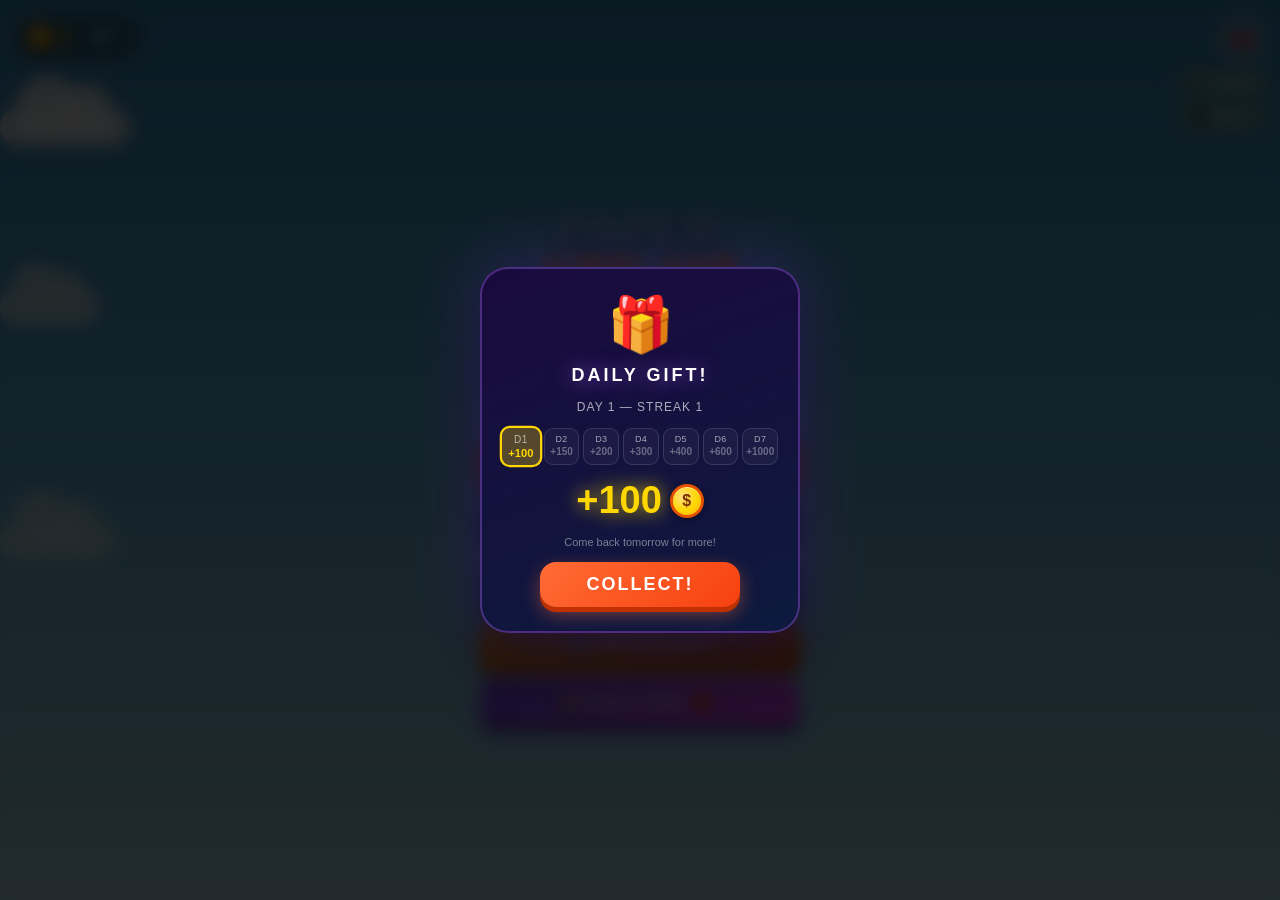
==== index.html @ 3c30af40 "v53: weak-point fix, settings position, 3-bullet start, daily map - Weak-point crack moved to gap ed" ====
<!DOCTYPE html>
<html lang="en">
<head>
<meta charset="UTF-8">
<meta name="viewport" content="width=device-width, initial-scale=1.0, maximum-scale=1.0, user-scalable=no, viewport-fit=cover">
<meta name="apple-mobile-web-app-capable" content="yes">
<meta name="apple-mobile-web-app-status-bar-style" content="black-translucent">
<meta name="apple-mobile-web-app-title" content="Paper Airplane">
<meta name="theme-color" content="#87CEEB">
<title>Paper Airplane</title>
<link rel="manifest" href="manifest.json">
<link rel="apple-touch-icon" href="icons/apple-touch-icon.png">
<link rel="icon" type="image/svg+xml" href="icons/icon.svg">
<link rel="stylesheet" href="css/style.css?v=34">
</head>
<body>

<!-- DAILY SPIN MODAL -->
<div id="spin-modal" class="spin-modal hidden">
  <div class="spin-box">
    <button class="spin-close-x" onclick="closeSpin()">✕</button>
    <div class="spin-title">🎰 DAILY SPIN</div>
    <div class="spin-wheel-wrap">
      <div class="spin-pointer">▼</div>
      <canvas id="spin-wheel" width="260" height="260"></canvas>
    </div>
    <div id="spin-result" class="spin-result"></div>
    <button id="spin-btn-go" class="btn-play" style="font-size:20px;padding:14px 50px;max-width:220px" onclick="doSpin(false)">🎰 SPIN!</button>
    <!-- Extra ad spins: 3 per day -->
    <div id="spin-ad-slots" class="spin-ad-slots">
      <div class="spin-ad-label" data-i18n="extraSpins">Extra spins today</div>
      <div class="spin-ad-row">
        <button class="spin-ad-btn" id="spin-ad-1" onclick="doAdSpin()">▶ Ad spin</button>
        <button class="spin-ad-btn" id="spin-ad-2" onclick="doAdSpin()">▶ Ad spin</button>
        <button class="spin-ad-btn" id="spin-ad-3" onclick="doAdSpin()">▶ Ad spin</button>
      </div>
    </div>
  </div>
</div>

<!-- TUTORIAL MODAL (first time only) -->
<div id="tutorial-modal" class="tutorial-modal hidden">
  <div class="tut-box">
    <button class="tut-close-x" onclick="closeTutorialModal()">✕</button>
    <div class="tut-icon">✈️</div>
    <h2 class="tut-title" data-i18n="howToPlay">HOW TO PLAY</h2>
    <div class="tut-steps">
      <div class="tut-step">
        <span class="tut-step-icon">✋</span>
        <span data-i18n-html="tut1"><b>Hold</b> the screen to fly up — <b>release</b> to fall down. Don't hit the <b>top or bottom</b>!</span>
      </div>
      <div class="tut-step">
        <span class="tut-step-icon">🟩</span>
        <span data-i18n-html="tut2">Fly through the <b>gaps</b> in the pillars — don't crash!</span>
      </div>

      <div class="tut-section-title">✅ COLLECT THESE</div>
      <div class="tut-step tut-good">
        <span class="tut-step-icon"><span class="coin coin-lg"></span></span>
        <span><b>Coins</b> — collect them to buy vehicles &amp; upgrades</span>
      </div>
      <div class="tut-step tut-good">
        <span class="tut-step-icon">🎁</span>
        <span><b>Surprise boxes</b> — random reward: coins, shield or diamonds!</span>
      </div>
      <div class="tut-step tut-good">
        <span class="tut-step-icon">🛡️</span>
        <span><b>Shield</b> — absorbs one crash so you survive!</span>
      </div>
      <div class="tut-step tut-good">
        <span class="tut-step-icon">🚀</span>
        <span><b>Missiles</b> — ammo for your gun, tap 🔫 button to shoot!</span>
      </div>

      <div class="tut-section-title">☠️ AVOID THESE</div>
      <div class="tut-step tut-bad">
        <span class="tut-step-icon">🟫</span>
        <span><b>Pillars</b> — crashing ends your flight! Look for a <b>glowing crack 🔥</b> — shoot it to destroy that pillar</span>
      </div>
      <div class="tut-step tut-bad">
        <span class="tut-step-icon">🔴</span>
        <span><b>Red spike balls</b> — deadly! Shoot them to destroy &amp; earn coins</span>
      </div>
      <div class="tut-step tut-bad">
        <span class="tut-step-icon">🚁</span>
        <span><b>Enemy drones &amp; missiles</b> — shoot them or dodge!</span>
      </div>

      <div class="tut-step">
        <span class="tut-step-icon">🛬</span>
        <span data-i18n-html="tut5">Reach the <b>distance goal</b> — then fly onto the <b>runway</b> to land!</span>
      </div>
      <div class="tut-step">
        <span class="tut-step-icon">⚔️</span>
        <span>Every <b>10th level</b> is a <b>BOSS</b> — stock up on ammo and dodge its shots!</span>
      </div>
    </div>
    <div class="tut-demo-note" data-i18n="tutDemoNote">👇 Try it yourself in the demo below!</div>
    <button id="tut-start-btn" class="btn-play" data-i18n="letsFly">LET'S FLY!</button>
  </div>
</div>

<!-- MENU -->
<div id="screen-menu" class="screen active">
  <div class="menu-sky">
    <div class="sky-cloud c1"></div>
    <div class="sky-cloud c2"></div>
    <div class="sky-cloud c3"></div>
  </div>
  <!-- Coins — top left -->
  <div class="menu-coins-corner">
    <span class="coin coin-lg"></span><span id="menu-coins">0</span>
    &nbsp;<span style="color:#00eaff">💎</span><span id="menu-diamonds" style="color:#00eaff;font-weight:bold">0</span>
  </div>
  <!-- Language Selector -->
  <div class="lang-selector" id="langSelector">
    <button class="lang-btn" id="langBtn">🇬🇧</button>
    <div class="lang-dropdown hidden" id="langDropdown"></div>
  </div>
  <!-- Settings (sound + vibration toggles) -->
  <div class="settings-row" id="settings-row">
    <button class="settings-toggle-btn on" id="sound-toggle-btn" onclick="toggleSound()">
      <span class="stb-icon">🔊</span><span>SOUND</span>
    </button>
    <button class="settings-toggle-btn on" id="vibrate-toggle-btn" onclick="toggleVibrate()">
      <span class="stb-icon">📳</span><span>BUZZ</span>
    </button>
  </div>
  <div class="menu-content">
    <div class="logo">
      <h1>PAPER</h1>
      <h2>AIRPLANE</h2>
    </div>
    <div class="vehicle-display">
      <canvas id="vehicleCanvas" width="120" height="80"></canvas>
      <div id="vehicle-name" class="vehicle-name">Paper Plane</div>
    </div>
    <div class="stats-row">
      <div class="stat"><span id="menu-level">LVL 1</span></div>
    </div>
    <button id="playBtn" class="btn-play" data-i18n="play">PLAY</button>
    <button id="freePlayBtn" class="btn-free-play">✈️ MY FLIGHT <span id="fp-best-badge" class="fp-best-badge"></span></button>
    <button id="levelsBtn" class="btn-levels" data-i18n="levelsBtn">🗺️ LEVELS</button>
    <button id="shopBtn" class="btn-upgrades" data-i18n="upgradesMenu">⚙️ UPGRADES</button>
    <button id="spinBtn" class="btn-spin" onclick="showSpin()">🎰 DAILY SPIN <span id="spin-badge" class="spin-badge hidden">!</span><span id="spin-countdown" class="spin-countdown"></span></button>
  </div>
</div>

<!-- GAME -->
<div id="screen-game" class="screen">
  <canvas id="gameCanvas"></canvas>
  <button id="shoot-btn" class="shoot-btn hidden">🔫</button>
  <button id="tut-skip-btn" class="tut-skip-btn hidden" onclick="skipTutorial()">SKIP ›</button>
  <div class="game-hud">
    <div class="hud-left">
      <span class="hud-label" data-i18n="level">LEVEL</span>
      <span id="hud-level">1</span>
      <span class="hud-label" style="margin-top:3px"><span class="coin" style="width:14px;height:14px;font-size:8px;vertical-align:middle"></span> <span id="hud-coins" style="color:#FFD700;font-weight:bold;">0</span></span>
    </div>
    <div class="hud-center">
      <span class="hud-label" data-i18n="distance">DISTANCE</span>
      <span id="hud-distance">0m</span>
      <span id="hud-goal" class="hud-goal">/ 250m</span>
    </div>
    <div class="hud-right" id="hud-right" style="display:none">
      <span class="hud-label" data-i18n="ammo">AMMO</span>
      <span id="hud-ammo" class="hud-ammo-dots">—</span>
    </div>
  </div>
</div>

<!-- DEATH SCREEN — unified single screen -->
<div id="screen-revive" class="screen">
  <div class="death-content">
    <!-- Paper-plane silhouette + title -->
    <svg class="crash-mark" viewBox="0 0 64 64" aria-hidden="true">
      <path d="M4 32 L60 8 L40 56 L32 38 Z" fill="none" stroke="currentColor" stroke-width="2.5" stroke-linejoin="round"/>
      <path d="M32 38 L60 8" fill="none" stroke="currentColor" stroke-width="2.5" stroke-linejoin="round" opacity="0.5"/>
    </svg>
    <h1 class="go-title" data-i18n="crashed">CRASHED!</h1>
    <div class="go-stats">
      <div class="go-stat">
        <div class="go-stat-label" data-i18n="level">LEVEL</div>
        <div class="go-stat-value" id="go-level">1</div>
      </div>
      <div class="go-stat">
        <div class="go-stat-label" data-i18n="distance">DISTANCE</div>
        <div class="go-stat-value" id="go-distance" style="font-size:16px">0m</div>
      </div>
      <div class="go-stat">
        <div class="go-stat-label" data-i18n="coins">COINS</div>
        <div class="go-stat-value" id="go-coins">+0</div>
      </div>
    </div>

    <!-- CONTINUE section: shown while revives are available -->
    <div id="death-continue" class="hidden">
      <div class="revive-ring-wrap">
        <svg width="72" height="72" viewBox="0 0 110 110">
          <circle id="revive-ring-bg" cx="55" cy="55" r="48" fill="none" stroke-width="6"/>
          <circle id="revive-ring-fill" cx="55" cy="55" r="48" fill="none" stroke-width="6"
            stroke-linecap="round" stroke-dasharray="301.6" stroke-dashoffset="0"/>
        </svg>
        <div id="revive-countdown-num">5</div>
      </div>
      <!-- Coin revive: up to 3x, cost rises 100→200→300 -->
      <button id="revive-coin-btn" class="btn-revive-coin"><span data-i18n="continueGame">CONTINUE</span> · <span id="revive-coin-cost">100</span></button>
      <!-- Ad revive: up to 2x, hidden after any coin revive -->
      <div id="revive-ad-section">
        <button id="revive-ad-btn" class="btn-revive-ad"><span data-i18n="watchAd">WATCH AD</span> <span id="revive-ad-count" class="chip">2</span></button>
      </div>
      <button id="retryBtn" class="btn-revive-newgame" data-i18n="newGame">NEW GAME</button>
      <button id="goMenuBtn" class="btn-revive-menu" data-i18n="menu">MENU</button>
    </div>

    <!-- Buy ammo row — shown only when cannon unlocked, not free play -->
    <div id="death-ammo-shop" class="death-ammo-shop hidden">
      <button class="death-ammo-btn" id="death-buy-ammo">🔫 +1 · 50 <span class="coin coin-sm"></span></button>
      <span id="death-ammo-count" class="death-ammo-count">0</span>
    </div>

    <!-- ENDED section: shown when revives are exhausted -->
    <div id="death-ended" class="hidden">
      <button id="retryBtn2" class="btn-revive-newgame" data-i18n="newGame">NEW GAME</button>
      <button id="goShopBtn" class="btn-revive-menu" data-i18n="upgradesBtn">UPGRADES</button>
      <button id="goMenuBtn2" class="btn-revive-menu" data-i18n="menu">MENU</button>
    </div>
  </div>
</div>

<!-- INTERSTITIAL AD OVERLAY -->
<div id="ad-interstitial">
  <div class="ad-placeholder">
    <div class="ad-placeholder-icon">📺</div>
    <div class="ad-placeholder-text">AD PLACEHOLDER<br><small style="opacity:.5">Replace with AdMob SDK when publishing</small></div>
    <button class="ad-placeholder-skip" id="ad-skip-btn">Please wait...</button>
  </div>
</div>

<!-- LEVEL COMPLETE -->
<div id="screen-levelcomplete" class="screen">
  <div class="levelcomplete-content">
    <div class="lc-icon">🎉</div>
    <h1 class="lc-title" data-i18n="levelComplete">LEVEL COMPLETE!</h1>
    <div class="lc-bravo" id="lc-bravo" data-i18n="wellDone">⭐ WELL DONE! ⭐</div>
    <div class="lc-stats">
      <div class="lc-stat">
        <div class="lc-stat-label" data-i18n="level">LEVEL</div>
        <div class="lc-stat-value" id="lc-level">1</div>
      </div>
      <div class="lc-stat">
        <div class="lc-stat-label" data-i18n="distance">DISTANCE</div>
        <div class="lc-stat-value" id="lc-distance">0m</div>
      </div>
      <div class="lc-stat">
        <div class="lc-stat-label" data-i18n="coins">COINS</div>
        <div class="lc-stat-value" id="lc-coins">+0</div>
      </div>
    </div>
    <div id="lc-diamond-row" class="hidden" style="color:#00eaff;font-size:20px;margin:6px 0;font-weight:bold">💎 +1 DIAMOND!</div>
    <div id="lc-biome" class="lc-biome hidden"></div>
    <!-- Ammo shop row (only visible when cannon is unlocked) -->
    <div id="lc-ammo-shop" class="lc-ammo-shop hidden">
      <span class="lc-ammo-label">💦 Ammo</span>
      <button class="lc-ammo-btn" onclick="lcBuyAmmo()">🔫 +1 · 50 <span class="coin coin-sm"></span></button>
      <span id="lc-ammo-count" class="lc-ammo-count">0</span>
    </div>
    <button id="nextLevelBtn" class="btn-play">NEXT LEVEL ›</button>
    <button id="lcShopBtn" class="btn-shop" data-i18n="upgradesBtn">🔧 UPGRADES</button>
    <button id="lcMenuBtn" class="btn-menu" data-i18n="menu">MENU</button>
  </div>
</div>

<!-- LEVEL SELECT -->
<div id="screen-levels" class="screen">
  <div class="shop-header">
    <button id="levelsBackBtn" class="btn-back">←</button>
    <h1 data-i18n="levelsTitle">LEVELS</h1>
    <div class="shop-coins">LVL <span id="levels-current">1</span> / 70</div>
  </div>
  <div class="levels-scroll">
    <div id="worlds-container"></div>
  </div>
</div>

<!-- SHOP -->
<div id="screen-shop" class="screen">
  <div class="shop-header">
    <button id="shopBackBtn" class="btn-back">←</button>
    <h1 data-i18n="upgradesTitle">UPGRADES</h1>
    <div class="shop-coins"><span class="coin"></span> <span id="shop-coins">0</span> &nbsp; 💎 <span id="shop-diamonds">0</span></div>
  </div>
  <div class="shop-section">
    <h3 data-i18n="vehicles">VEHICLES</h3>
    <div class="vehicles-grid" id="vehicles-grid"></div>
  </div>
  <div class="shop-section">
    <h3 data-i18n="upgradesSec">UPGRADES</h3>
    <div class="upgrades-list" id="upgrades-list"></div>
  </div>
  <div class="shop-section">
    <h3>✨ TRAIL SKINS</h3>
    <div class="skins-grid" id="skins-grid"></div>
  </div>
</div>

<script src="js/game.js?v=53"></script>
<script>
  if ("serviceWorker" in navigator) {
    navigator.serviceWorker.register("./sw.js").catch(() => {});
  }
</script>
</body>
</html>
---- css/style.css ----
* { margin: 0; padding: 0; box-sizing: border-box; -webkit-tap-highlight-color: transparent; }

:root {
  --sky: #87CEEB; --sky-dark: #4a9aba; --ground: #5d9e3b;
  --coin: #FFD700; --accent: #FF6B35; --white: #ffffff; --dark: #1a1a2e;
}

html {
  position: fixed; width: 100%; height: 100%; overflow: hidden;
}

body {
  background: var(--sky);
  font-family: 'Arial Rounded MT Bold', 'Arial', sans-serif;
  position: fixed; width: 100%; height: 100%;
  overflow: hidden; user-select: none;
}

.screen {
  display: none; position: fixed; inset: 0;
  flex-direction: column; align-items: center; justify-content: center;
}
.screen.active { display: flex; }
.hidden { display: none !important; }

/* ── TUTORIAL MODAL ── */
.tutorial-modal {
  position: fixed; inset: 0; z-index: 100;
  background: rgba(0,0,0,0.80); backdrop-filter: blur(6px);
  display: flex; align-items: flex-start; justify-content: center;
  padding: 16px; overflow-y: auto; -webkit-overflow-scrolling: touch;
}
.tut-box {
  background: linear-gradient(160deg, #1a1a3e, #16213e);
  border: 1px solid rgba(255,255,255,0.15); border-radius: 24px;
  padding: 24px 20px 24px; max-width: 380px; width: 100%;
  display: flex; flex-direction: column; align-items: center; gap: 14px;
  box-shadow: 0 8px 40px rgba(0,0,0,0.6);
  position: relative; margin: auto;
}
.tut-close-x {
  position: fixed; top: 20px; right: 16px;
  background: rgba(0,0,0,0.55); border: 1.5px solid rgba(255,255,255,0.25); border-radius: 50%;
  width: 36px; height: 36px; font-size: 16px; color: #fff;
  display: flex; align-items: center; justify-content: center;
  cursor: pointer; z-index: 110; box-shadow: 0 2px 10px rgba(0,0,0,0.4);
}
.tut-close-x:active { background: rgba(255,255,255,0.20); }
.tut-icon { font-size: 52px; }
.tut-title { color: white; font-size: 22px; letter-spacing: 3px; }
.tut-steps { display: flex; flex-direction: column; gap: 10px; width: 100%; }
.tut-step {
  display: flex; align-items: center; gap: 12px;
  background: rgba(255,255,255,0.06); border-radius: 12px; padding: 10px 14px;
  color: rgba(255,255,255,0.85); font-size: 13px; line-height: 1.4;
}
.tut-step-icon { font-size: 22px; flex-shrink: 0; }
.tut-good { border-left: 3px solid #4CAF50; background: rgba(76,175,80,0.10); }
.tut-bad  { border-left: 3px solid #f44336; background: rgba(244,67,54,0.10); }
.tut-section-title {
  font-size: 11px; font-weight: bold; letter-spacing: 2px;
  color: rgba(255,255,255,0.45); text-align: left; padding: 4px 2px 0;
  margin-top: 2px;
}
.tut-demo-note {
  color: rgba(255,255,255,0.55); font-size: 12px; text-align: center;
  margin-top: -4px;
}

/* ── TUTORIAL SKIP BUTTON (overlaid on game canvas) ── */
.tut-skip-btn {
  position: absolute; top: 14px; right: 14px; z-index: 30;
  background: rgba(0,0,0,0.5); color: rgba(255,255,255,0.7);
  border: 1px solid rgba(255,255,255,0.22); border-radius: 20px;
  font-size: 13px; font-weight: bold; padding: 6px 14px;
  cursor: pointer; letter-spacing: 1px;
  transition: opacity .2s;
}
.tut-skip-btn:active { opacity: 0.6; }

/* ── MENU ── */
.menu-sky {
  position: absolute; inset: 0;
  background: linear-gradient(180deg, #3a8fc2 0%, #5bb8e8 40%, #87CEEB 70%, #b8e4f9 100%);
  z-index: 0; overflow: hidden;
}
.sky-cloud {
  position: absolute; background: rgba(255,255,255,0.82);
  border-radius: 50px; height: 38px;
}
.sky-cloud::before, .sky-cloud::after {
  content: ''; position: absolute; background: rgba(255,255,255,0.82); border-radius: 50%;
}
.c1 { width: 130px; top: 12%; animation: cloudMove 22s linear infinite; }
.c1::before { width: 64px; height: 64px; top: -32px; left: 16px; }
.c1::after  { width: 54px; height: 54px; top: -24px; left: 58px; }
.c2 { width: 100px; top: 32%; animation: cloudMove 30s linear 10s infinite; opacity: 0.7; }
.c2::before { width: 48px; height: 48px; top: -26px; left: 12px; }
.c2::after  { width: 40px; height: 40px; top: -18px; left: 46px; }
.c3 { width: 115px; top: 58%; animation: cloudMove 26s linear 5s infinite; opacity: 0.6; }
.c3::before { width: 56px; height: 56px; top: -30px; left: 14px; }
.c3::after  { width: 46px; height: 46px; top: -20px; left: 52px; }
@keyframes cloudMove { from { left: -160px; } to { left: 110%; } }
.menu-content {
  position: relative; z-index: 1;
  display: flex; flex-direction: column; align-items: center;
  gap: 9px; width: 100%; padding: 52px 20px 16px;
}
.logo { text-align: center; }
.logo-plane { font-size: 48px; margin-bottom: 4px; filter: drop-shadow(0 4px 8px rgba(0,0,0,0.3)); animation: float 3s ease-in-out infinite; }
@keyframes float { 0%,100%{transform:translateY(0)} 50%{transform:translateY(-8px)} }
.logo h1 { font-size: 44px; color: #fff; letter-spacing: 3px; text-shadow: 0 3px 0 #1976D2, 0 5px 0 #0D47A1, 0 7px 12px rgba(0,0,0,0.4); -webkit-text-stroke: 2px #1565C0; margin: 0; line-height: 1; }
.logo h2 { font-size: 36px; color: #FFD600; letter-spacing: 2px; margin-top: -2px; text-shadow: 0 3px 0 #E65100, 0 5px 0 #BF360C, 0 7px 12px rgba(0,0,0,0.4); -webkit-text-stroke: 1.5px #E65100; line-height: 1; }

.vehicle-display { display: flex; flex-direction: column; align-items: center; gap: 3px; }
#vehicleCanvas { filter: drop-shadow(0 4px 12px rgba(0,0,0,0.25)); width: 100px; height: 66px; }
.vehicle-name { color: white; font-size: 12px; font-weight: bold; letter-spacing: 2px; text-shadow: 0 2px 4px rgba(0,0,0,0.3); }

/* Coins badge — top left corner of menu */
.menu-coins-corner {
  position: absolute; top: 16px; left: 16px; z-index: 10;
  display: flex; align-items: center; gap: 7px;
  background: rgba(0,0,0,0.32); backdrop-filter: blur(10px);
  border: 1.5px solid rgba(255,215,0,0.45);
  border-radius: 50px; padding: 7px 14px 7px 10px;
  box-shadow: 0 2px 10px rgba(0,0,0,0.3);
}
.menu-coins-corner #menu-coins {
  color: #FFD700; font-size: 20px; font-weight: bold;
  text-shadow: 0 2px 6px rgba(200,120,0,0.6);
}

.stats-row { display: flex; gap: 12px; flex-wrap: wrap; justify-content: center; }
.stat { display: flex; align-items: center; gap: 6px; background: rgba(255,255,255,0.25); border-radius: 24px; padding: 8px 16px; backdrop-filter: blur(10px); }
.stat span { color: white; font-size: 18px; font-weight: bold; text-shadow: 0 2px 4px rgba(0,0,0,0.3); }
/* ── COIN ICON — shared across all screens ── */
.coin, .coin-dot {
  display: inline-flex; align-items: center; justify-content: center;
  width: 20px; height: 20px; border-radius: 50%;
  background: radial-gradient(circle at 35% 35%, #FFE082, #FFD700 55%, #F9A825);
  border: 2px solid #E65100;
  box-shadow: 0 2px 6px rgba(0,0,0,0.35), inset 0 1px 0 rgba(255,255,255,0.45);
  flex-shrink: 0; vertical-align: middle;
  font-size: 10px; font-weight: 900; font-style: normal;
  color: #7B3000; line-height: 1; text-shadow: none;
  font-family: Arial, sans-serif;
}
.coin::after, .coin-dot::after { content: '$'; }
/* size variants */
.coin-sm { width: 15px; height: 15px; font-size: 8px; border-width: 1.5px; }
.coin-lg { width: 26px; height: 26px; font-size: 13px; border-width: 2.5px; }

/* ── LANGUAGE SELECTOR ── */
.lang-selector {
  position: absolute; top: 18px; right: 16px; z-index: 10;
}
.lang-btn {
  width: 44px; height: 44px; border-radius: 50%;
  border: 2px solid rgba(255,255,255,0.6);
  background: rgba(255,255,255,0.25); backdrop-filter: blur(10px);
  font-size: 24px; cursor: pointer; display: flex; align-items: center; justify-content: center;
  box-shadow: 0 2px 8px rgba(0,0,0,0.2); transition: transform .1s;
  line-height: 1;
}
.lang-btn:active { transform: scale(0.92); }
.lang-dropdown {
  position: absolute; top: 52px; right: 0;
  background: rgba(15,20,40,0.95); backdrop-filter: blur(16px);
  border: 1px solid rgba(255,255,255,0.15); border-radius: 16px;
  padding: 8px; min-width: 160px;
  box-shadow: 0 8px 32px rgba(0,0,0,0.5);
  display: flex; flex-direction: column; gap: 2px;
}
.lang-opt {
  background: transparent; border: none; color: white;
  font-size: 15px; padding: 9px 14px; border-radius: 10px;
  cursor: pointer; text-align: left; transition: background .15s;
  white-space: nowrap;
}
.lang-opt:hover, .lang-opt.lang-active { background: rgba(255,255,255,0.12); }
.lang-opt.lang-active { color: #FFD700; }

/* ── SETTINGS TOGGLES ── */
.settings-row {
  position: absolute; top: 70px; right: 12px;
  display: flex; flex-direction: column; gap: 6px; z-index: 10;
}
.settings-toggle-btn {
  display: flex; align-items: center; gap: 4px;
  background: rgba(0,0,0,0.32); backdrop-filter: blur(8px);
  border: 1.5px solid rgba(255,255,255,0.28); border-radius: 20px;
  padding: 5px 10px; cursor: pointer; transition: all 0.18s;
  color: rgba(255,255,255,0.92); font-size: 11px; font-weight: 700;
  letter-spacing: 0.5px; box-shadow: 0 2px 8px rgba(0,0,0,0.22);
  -webkit-tap-highlight-color: transparent;
}
.settings-toggle-btn .stb-icon { font-size: 15px; line-height: 1; }
.settings-toggle-btn.on {
  background: rgba(255,215,50,0.16);
  border-color: rgba(255,215,50,0.50);
}
.settings-toggle-btn.off {
  background: rgba(0,0,0,0.40);
  border-color: rgba(255,255,255,0.10);
  color: rgba(255,255,255,0.28);
  filter: grayscale(0.7);
}
.settings-toggle-btn:active { transform: scale(0.93); }

.btn-play {
  background: linear-gradient(135deg, #FF6B35, #f7410f);
  color: white; border: none; border-radius: 16px;
  font-size: 20px; font-weight: bold; letter-spacing: 2px;
  padding: 15px 32px; cursor: pointer; width: 100%; max-width: 320px;
  box-shadow: 0 5px 0 #c03000, 0 7px 18px rgba(255,107,53,0.45);
  transition: transform .1s;
}
.btn-play:active { transform: scale(0.96) translateY(2px); box-shadow: 0 2px 0 #c03000; }

/* ── MY FLIGHT (Free Play) button — softer, distinct from PLAY ── */
.btn-free-play {
  background: linear-gradient(135deg, #1565C0, #283593);
  color: white; border: 2px solid rgba(255,255,255,0.25); border-radius: 16px;
  font-size: 18px; font-weight: bold; letter-spacing: 2px;
  padding: 13px 32px; cursor: pointer; width: 100%; max-width: 320px;
  box-shadow: 0 4px 0 #0d2b7a, 0 6px 16px rgba(21,101,192,0.4);
  transition: transform .1s;
}
.btn-free-play:active { transform: scale(0.96) translateY(2px); box-shadow: 0 2px 0 #0d2b7a; }
.fp-best-badge { font-size: 11px; opacity: 0.82; margin-left: 4px; }

.btn-shop {
  background: rgba(255,255,255,0.22); color: white;
  border: 1.5px solid rgba(255,255,255,0.4); border-radius: 16px;
  font-size: 15px; font-weight: bold; padding: 10px 28px;
  cursor: pointer; backdrop-filter: blur(10px); transition: transform .1s;
}
.btn-shop:active { transform: scale(0.96); }

.btn-levels {
  background: linear-gradient(135deg, #1976D2, #0D47A1);
  color: white; border: 2px solid rgba(255,255,255,0.35); border-radius: 16px;
  font-size: 17px; font-weight: bold; letter-spacing: 2px;
  padding: 13px 32px; cursor: pointer; width: 100%; max-width: 320px;
  box-shadow: 0 5px 0 #0D47A1, 0 8px 18px rgba(13,71,161,0.45);
  text-shadow: 0 2px 4px rgba(0,0,0,0.3);
  transition: transform .1s;
}
.btn-levels:active { transform: scale(0.96) translateY(3px); box-shadow: 0 2px 0 #0D47A1; }

.btn-upgrades {
  background: linear-gradient(135deg, #FF8F00, #E65100);
  color: white; border: 2px solid rgba(255,255,255,0.35); border-radius: 16px;
  font-size: 17px; font-weight: bold; letter-spacing: 2px;
  padding: 13px 32px; cursor: pointer; width: 100%; max-width: 320px;
  box-shadow: 0 5px 0 #BF360C, 0 8px 18px rgba(230,81,0,0.45);
  text-shadow: 0 2px 4px rgba(0,0,0,0.3);
  transition: transform .1s;
}
.btn-upgrades:active { transform: scale(0.96) translateY(3px); box-shadow: 0 2px 0 #BF360C; }

.btn-menu {
  background: transparent; color: rgba(255,255,255,0.7);
  border: 1px solid rgba(255,255,255,0.28); border-radius: 16px;
  font-size: 13px; padding: 9px 24px; cursor: pointer;
}

/* ── GAME ── */
#screen-game { background: #000; padding: 0; touch-action: none; }
#gameCanvas { display: block; width: 100%; height: 100%; touch-action: none; }

.game-hud {
  position: absolute; top: 0; left: 0; right: 0;
  display: flex; justify-content: space-between; align-items: flex-start;
  padding: 10px 12px; gap: 6px; pointer-events: none;
}
.hud-left, .hud-right, .hud-center {
  display: flex; flex-direction: column; align-items: center;
  background: rgba(0,0,0,0.28); border-radius: 14px;
  padding: 5px 12px; backdrop-filter: blur(6px);
}
.hud-center { flex: 1; max-width: 160px; }
.hud-label { color: rgba(255,255,255,0.65); font-size: 9px; letter-spacing: 2px; }
#hud-level { color: #FFD700; font-size: 22px; font-weight: bold; line-height: 1.1; }
#hud-distance { color: #80deea; font-size: 18px; font-weight: bold; line-height: 1.1; }
.hud-goal { color: rgba(255,255,255,0.5); font-size: 11px; margin-top: 1px; }
.hud-ammo-dots { color: #ffcc02; font-size: 11px; letter-spacing: 2px; line-height: 1.4; word-break: break-all; text-align: center; max-width: 80px; }

/* ── SHOOT BUTTON ── */
@keyframes shoot-ready-pulse {
  0%,100% { box-shadow: 0 4px 20px rgba(255,80,30,0.6), inset 0 1px 0 rgba(255,150,80,0.4); }
  50%      { box-shadow: 0 4px 32px rgba(255,80,30,0.95), inset 0 1px 0 rgba(255,150,80,0.4); }
}
.shoot-btn {
  position: absolute; bottom: 32px; right: 18px;
  width: 76px; height: 76px; border-radius: 50%;
  border: 3px solid rgba(255,90,20,0.95);
  background: radial-gradient(circle at 40% 38%, rgba(220,60,0,0.9), rgba(120,10,0,0.85));
  color: white; font-size: 13px; font-weight: bold; line-height: 1.2;
  cursor: pointer; z-index: 20;
  display: flex; flex-direction: column; align-items: center; justify-content: center; gap: 1px;
  box-shadow: 0 4px 20px rgba(255,80,30,0.6), inset 0 1px 0 rgba(255,150,80,0.4);
  touch-action: none; user-select: none;
  transition: opacity 0.15s, transform 0.15s;
}
.shoot-btn:active { transform: scale(0.88) !important; opacity: 0.75 !important; }


/* ── REVIVE SCREEN ── */
#screen-revive {
  background: linear-gradient(180deg,#2a0000 0%,#1a0606 100%);
  position: fixed; inset: 0; display: none; flex-direction: column;
  align-items: center; justify-content: center; z-index: 50;
}
#screen-revive.active { display: flex; }
/* Unified death screen */
.death-content {
  display: flex; flex-direction: column; align-items: center; gap: 12px;
  padding: 28px 22px; width: 100%; max-width: 340px;
  overflow-y: auto; -webkit-overflow-scrolling: touch;
}
/* countdown ring */
.revive-ring-wrap { position: relative; width: 72px; height: 72px; margin: 4px 0; }
.revive-ring-wrap svg { transform: rotate(-90deg); }
#revive-ring-bg { stroke: rgba(255,255,255,0.1); }
#revive-ring-fill { stroke: #FF6B35; transition: stroke-dashoffset 1s linear; }
#revive-countdown-num {
  position: absolute; inset: 0; display: flex; align-items: center; justify-content: center;
  color: #FF6B35; font-size: 26px; font-weight: 800;
}
#death-continue { display: flex; flex-direction: column; align-items: center; gap: 9px; width: 100%; }
#death-ended    { display: flex; flex-direction: column; align-items: center; gap: 9px; width: 100%; }
/* primary: coin continue */
.btn-revive-coin {
  background: linear-gradient(160deg, #2e7d32 0%, #1b5e20 100%);
  color: white; border: none; border-radius: 14px;
  font-size: 16px; font-weight: 700; padding: 13px 24px;
  cursor: pointer; width: 100%;
  box-shadow: 0 3px 0 #143d16, 0 5px 16px rgba(46,125,50,0.4);
  transition: transform .1s, opacity .2s;
}
.btn-revive-coin:active { transform: translateY(2px); box-shadow: 0 1px 0 #143d16; }
#revive-ad-section { display: flex; flex-direction: column; align-items: center; gap: 5px; width: 100%; }
/* secondary: ad */
.btn-revive-ad {
  background: rgba(255,255,255,0.08);
  color: rgba(255,255,255,0.85); border: 1px solid rgba(255,255,255,0.18); border-radius: 14px;
  font-size: 15px; font-weight: 600; padding: 11px 24px;
  cursor: pointer; width: 100%;
  transition: transform .1s, opacity .2s;
}
.btn-revive-ad:active { transform: translateY(1px); }
.chip {
  display: inline-block; background: rgba(255,255,255,0.15);
  border-radius: 20px; padding: 1px 7px; font-size: 12px;
  vertical-align: middle; margin-left: 4px;
}
/* NEW GAME — most prominent action */
.btn-revive-newgame {
  background: linear-gradient(160deg, #1565c0 0%, #0d47a1 100%);
  color: white; border: none; border-radius: 14px;
  font-size: 16px; font-weight: 700; padding: 13px 24px;
  cursor: pointer; width: 100%;
  box-shadow: 0 3px 0 #0a2f6e, 0 5px 16px rgba(21,101,192,0.4);
  transition: transform .1s;
}
.btn-revive-newgame:active { transform: translateY(2px); box-shadow: 0 1px 0 #0a2f6e; }
/* ammo buy row on death screen */
.death-ammo-shop {
  display: flex; align-items: center; gap: 10px; width: 100%;
  background: rgba(255,204,2,0.08); border: 1px solid rgba(255,204,2,0.2);
  border-radius: 12px; padding: 8px 14px;
}
.death-ammo-btn {
  flex: 1; background: rgba(255,204,2,0.15); border: 1px solid rgba(255,204,2,0.4);
  border-radius: 10px; color: #ffcc02; font-size: 14px; font-weight: 600;
  padding: 8px 12px; cursor: pointer; transition: background .1s;
}
.death-ammo-btn:active { background: rgba(255,204,2,0.28); }
.death-ammo-count {
  color: #ffcc02; font-size: 18px; font-weight: bold; min-width: 28px; text-align: right;
}
/* menu link */
.btn-revive-menu {
  background: transparent; color: rgba(255,255,255,0.38);
  border: 1px solid rgba(255,255,255,0.12); border-radius: 14px;
  font-size: 13px; font-weight: 500; padding: 9px 24px;
  cursor: pointer; width: 100%; transition: opacity .1s;
}
.btn-revive-menu:active { opacity: 0.6; }

/* ── INTERSTITIAL AD OVERLAY ── */
#ad-interstitial {
  position: fixed; inset: 0; z-index: 200;
  background: rgba(0,0,0,0.92); backdrop-filter: blur(6px);
  display: none; flex-direction: column;
  align-items: center; justify-content: center; gap: 20px;
}
#ad-interstitial.active { display: flex; }
.ad-placeholder {
  background: #111; border: 2px solid rgba(255,255,255,0.15);
  border-radius: 20px; padding: 40px 48px;
  display: flex; flex-direction: column; align-items: center; gap: 14px;
  min-width: 280px;
}
.ad-placeholder-icon { font-size: 48px; }
.ad-placeholder-text { color: rgba(255,255,255,0.7); font-size: 14px; letter-spacing: 1px; text-align: center; }
.ad-placeholder-skip {
  color: rgba(255,255,255,0.4); font-size: 13px;
  background: transparent; border: 1px solid rgba(255,255,255,0.15);
  border-radius: 20px; padding: 8px 20px; cursor: pointer;
}

/* ── DEATH SCREEN header ── */
.crash-mark {
  width: 48px; height: 48px; color: rgba(255,107,53,0.65);
  animation: crashIn .35s cubic-bezier(.36,.07,.19,.97) both;
}
@keyframes crashIn {
  0%  { opacity:0; transform:rotate(-15deg) scale(0.6); }
  100%{ opacity:1; transform:rotate(0deg)   scale(1);   }
}
.go-title {
  color: white; font-size: 32px; font-weight: 800;
  letter-spacing: 5px; margin: 0;
  text-shadow: 0 2px 12px rgba(255,107,53,0.5);
}
.go-stats { display: flex; gap: 8px; width: 100%; }
.go-stat {
  flex: 1; background: rgba(255,255,255,0.07); border-radius: 12px;
  padding: 10px 4px; text-align: center; border: 1px solid rgba(255,255,255,0.1);
}
.go-stat-label { color: rgba(255,255,255,0.45); font-size: 9px; letter-spacing: 2px; margin-bottom: 4px; }
.go-stat-value { color: white; font-size: 20px; font-weight: bold; }

/* ── LEVEL COMPLETE ── */
#screen-levelcomplete { background: linear-gradient(180deg,#0a2a10 0%,#1a4a20 50%,#0d2a1a 100%); }
.levelcomplete-content {
  display: flex; flex-direction: column; align-items: center; gap: 18px;
  padding: 40px 28px; width: 100%; max-width: 380px;
}
.lc-icon { font-size: 72px; animation: pop 0.5s cubic-bezier(0.36,0.07,0.19,0.97); }
@keyframes pop { 0%{transform:scale(0)} 70%{transform:scale(1.2)} 100%{transform:scale(1)} }
.lc-title { color: #4CAF50; font-size: 32px; letter-spacing: 3px; text-shadow: 0 0 20px rgba(76,175,80,0.7); }
.lc-stats { display: flex; gap: 12px; width: 100%; }
.lc-stat {
  flex: 1; background: rgba(255,255,255,0.08); border-radius: 16px;
  padding: 14px 8px; text-align: center; border: 1px solid rgba(76,175,80,0.25);
}
.lc-stat-label { color: rgba(255,255,255,0.5); font-size: 11px; letter-spacing: 2px; margin-bottom: 6px; }
.lc-stat-value { color: white; font-size: 26px; font-weight: bold; }
.lc-bravo {
  font-size: 22px; font-weight: bold; color: #FFD700;
  text-shadow: 0 0 16px rgba(255,215,0,0.8);
  letter-spacing: 2px;
  animation: bravoIn 0.6s cubic-bezier(0.36,0.07,0.19,0.97) both;
}
@keyframes bravoIn {
  0% { transform: scale(0.5) translateY(20px); opacity: 0; }
  60% { transform: scale(1.15) translateY(-4px); opacity: 1; }
  100% { transform: scale(1) translateY(0); opacity: 1; }
}
.lc-biome {
  color: #80deea; font-size: 14px; font-weight: bold; letter-spacing: 2px;
  background: rgba(0,200,255,0.1); padding: 8px 20px; border-radius: 20px;
  border: 1px solid rgba(0,200,255,0.25);
}
.lc-ammo-shop {
  display: flex; align-items: center; gap: 10px;
  background: rgba(255,107,53,0.12); border: 1.5px solid rgba(255,107,53,0.35);
  border-radius: 18px; padding: 8px 16px; margin: 4px 0;
}
.lc-ammo-label { color: #FFD700; font-size: 15px; font-weight: 700; flex: 1; }
.lc-ammo-btn {
  background: linear-gradient(135deg,#FF6B35,#e64a19); color: #fff;
  border: none; border-radius: 14px; padding: 7px 16px;
  font-size: 14px; font-weight: 800; cursor: pointer; white-space: nowrap;
}
.lc-ammo-btn:active { transform: scale(0.93); }
.lc-ammo-count { color: #fff; font-size: 18px; font-weight: bold; min-width: 24px; text-align: center; }

/* ── SHOP ── */
#screen-shop { background: linear-gradient(180deg,#1a1a3e 0%,#16213e 100%); overflow-y: auto; -webkit-overflow-scrolling: touch; justify-content: flex-start; padding: 0; touch-action: pan-y; }
.shop-header {
  display: flex; justify-content: space-between; align-items: center;
  padding: 16px 20px; width: 100%; background: rgba(0,0,0,0.3);
  flex-shrink: 0; position: sticky; top: 0; z-index: 10;
}
.shop-header h1 { color: white; font-size: 20px; letter-spacing: 3px; }
.shop-coins { color: var(--coin); font-size: 18px; font-weight: bold; }
.btn-back { background: rgba(255,255,255,0.15); border: none; color: white; font-size: 20px; width: 40px; height: 40px; border-radius: 50%; cursor: pointer; }

.shop-section { width: 100%; padding: 18px 18px 0; }
.shop-section h3 { color: rgba(255,255,255,0.6); font-size: 12px; letter-spacing: 3px; margin-bottom: 12px; }

.vehicles-grid { display: grid; grid-template-columns: repeat(2,1fr); gap: 10px; padding-bottom: 10px; }
.vehicle-card {
  background: rgba(255,255,255,0.06); border: 2px solid rgba(255,255,255,0.1);
  border-radius: 16px; padding: 14px 10px; text-align: center; cursor: pointer;
  transition: all .2s;
}
.vehicle-card.owned  { border-color: rgba(255,255,255,0.3); }
.vehicle-card.active { border-color: var(--accent); background: rgba(255,107,53,0.15); }
/* coin-locked: can buy but need more coins */
.vehicle-card.locked { opacity: 0.55; }
/* level-locked: not yet reachable */
.vehicle-card.level-locked {
  opacity: 0.35;
  filter: grayscale(80%);
  cursor: not-allowed;
  border-color: rgba(255,255,255,0.06);
}
.vehicle-card.level-locked:active { transform: none; }
.vehicle-card:active { transform: scale(0.95); }
.vc-icon  { font-size: 32px; margin-bottom: 6px; }
.vc-name  { color: white; font-size: 11px; font-weight: bold; letter-spacing: 1px; margin-bottom: 4px; }
.vc-cost  { color: var(--coin); font-size: 12px; }
.vc-badge { font-size: 10px; margin-top: 4px; }
/* level requirement badge */
.vc-lvl-req {
  color: #90A4AE; font-size: 12px; font-weight: bold;
  margin-top: 4px; letter-spacing: 1px;
}
.vc-perk  { color: rgba(255,255,255,0.55); font-size: 9px; line-height: 1.3; margin-bottom: 4px; padding: 3px 4px; background: rgba(255,255,255,0.06); border-radius: 4px; }

.upgrades-list { display: flex; flex-direction: column; gap: 10px; padding-bottom: 28px; }
.upgrade-row {
  background: rgba(255,255,255,0.06); border: 1px solid rgba(255,255,255,0.1);
  border-radius: 14px; padding: 14px 16px;
  display: flex; align-items: center; gap: 14px; cursor: pointer;
}
.upgrade-row:active { transform: scale(0.98); }
.up-icon { font-size: 28px; }
.up-info { flex: 1; }
.up-name { color: white; font-size: 15px; font-weight: bold; margin-bottom: 2px; }
.up-desc { color: rgba(255,255,255,0.5); font-size: 12px; }
.up-bar { height: 8px; background: rgba(255,255,255,0.1); border-radius: 50px; margin-top: 6px; overflow: hidden; }
.up-bar-fill { height: 100%; border-radius: 50px; background: linear-gradient(90deg,#FF6B35,#FFD700); transition: width .3s; }
.up-cost { color: var(--coin); font-size: 14px; font-weight: bold; white-space: nowrap; }
.up-maxed { color: #4CAF50; font-size: 12px; font-weight: bold; }

/* ── TRAIL SKINS ── */
.skins-grid { display: grid; grid-template-columns: repeat(3,1fr); gap: 8px; padding-bottom: 12px; }
.skin-card {
  background: rgba(255,255,255,0.07);
  border: 1.5px solid rgba(255,255,255,0.14);
  border-radius: 14px;
  padding: 10px 6px 8px;
  display: flex; flex-direction: column; align-items: center;
  cursor: pointer; user-select: none;
  transition: transform .12s, border-color .15s;
}
.skin-card.skin-active { border-color: #FF6B35; background: rgba(255,107,53,0.13); }
.skin-card:active { transform: scale(0.93); }
.skin-emoji { font-size: 26px; line-height: 1.1; }
.skin-name  { font-size: 11px; font-weight: 700; color: #fff; text-align: center; margin: 3px 0 4px; letter-spacing: .5px; }
.skin-preview { display: flex; flex-wrap: wrap; justify-content: center; min-height: 14px; margin-bottom: 6px; }
.skin-btn { width: 100%; padding: 5px 0; border-radius: 20px; border: none; font-size: 10px; font-weight: 800; cursor: pointer; letter-spacing: .5px; }

@keyframes pulse { from{opacity:1;transform:scale(1)} to{opacity:0.7;transform:scale(1.05)} }

/* ── LEVEL SELECT ── */
#screen-levels {
  background: linear-gradient(180deg, #1a1a3e 0%, #16213e 100%);
  justify-content: flex-start;
  touch-action: pan-y;
}
.levels-scroll {
  width: 100%; overflow-y: auto; padding: 16px 16px 32px;
  flex: 1; touch-action: pan-y;
  -webkit-overflow-scrolling: touch;
}

.world-section {
  margin-bottom: 20px;
  border-radius: 18px;
  overflow: hidden;
  border: 1px solid rgba(255,255,255,0.08);
}
.world-header {
  display: flex; align-items: center; gap: 10px;
  padding: 12px 16px;
  background: var(--wc, rgba(255,255,255,0.08));
}
.world-emoji { font-size: 22px; }
.world-name  { color: #fff; font-size: 15px; font-weight: bold; letter-spacing: 2px; flex: 1; }
.world-range { color: rgba(255,255,255,0.5); font-size: 12px; }

.world-bubbles {
  display: grid;
  grid-template-columns: repeat(5, 1fr);
  gap: 10px;
  padding: 14px;
  background: rgba(0,0,0,0.25);
  align-items: end;
}

.lv-bubble {
  aspect-ratio: 1;
  border-radius: 50%;
  display: flex; align-items: center; justify-content: center;
  font-size: 14px; font-weight: bold;
  border: 2px solid transparent;
  transition: transform 0.12s;
  cursor: pointer;
  position: relative;
  width: 100%;
}
.lv-bubble:active { transform: scale(0.88); }

/* Completed level */
.lv-bubble.done {
  background: rgba(76,175,80,0.25);
  border-color: #4CAF50;
  color: #81c784;
  flex-direction: column; gap: 1px;
}
.lv-pb {
  font-size: 7px; color: #FFD700; font-weight: bold;
  letter-spacing: 0; line-height: 1; opacity: 0.9;
}
/* Current level — glowing */
.lv-bubble.current {
  background: rgba(255,107,53,0.3);
  border-color: #FF6B35;
  color: #fff;
  box-shadow: 0 0 12px rgba(255,107,53,0.6);
  animation: pulse 1s infinite alternate;
  font-size: 13px;
}
/* Locked level */
.lv-bubble.locked {
  background: rgba(0,0,0,0.35);
  border-color: rgba(255,255,255,0.12);
  color: rgba(255,255,255,0.25);
  cursor: default;
  flex-direction: column;
  gap: 0;
  font-size: 10px;
  position: relative;
  overflow: visible;
}
.lv-lock-icon { font-size: 18px; line-height: 1; }
.lv-lock-num  { font-size: 8px; color: rgba(255,255,255,0.35); line-height: 1; }

/* Chain links above/below locked bubbles */
.lv-bubble.locked::before,
.lv-bubble.locked::after {
  content: '⛓';
  position: absolute;
  font-size: 10px;
  opacity: 0.4;
  left: 50%; transform: translateX(-50%);
  pointer-events: none;
}
.lv-bubble.locked::before { top: -13px; }
.lv-bubble.locked::after  { bottom: -13px; }

/* Boss levels — special glow */
.lv-bubble.boss-level {
  border-color: #FF5722 !important;
  box-shadow: 0 0 10px rgba(255,87,34,0.5);
}
.lv-bubble.boss-level.done  { border-color: #FF5722 !important; }
.lv-bubble.boss-level.current { border-color: #FF5722 !important; box-shadow: 0 0 16px rgba(255,87,34,0.8), 0 0 30px rgba(255,87,34,0.4); }
.lv-boss-crown {
  position: absolute; top: -10px; right: -4px;
  font-size: 12px; pointer-events: none;
}
.lv-bubble-wrap {
  display: flex; flex-direction: column; align-items: center; gap: 4px;
  width: 100%;
}
.lv-boss-tag {
  font-size: 9px; font-weight: bold; letter-spacing: 1px;
  color: #FF5722; text-shadow: 0 0 6px rgba(255,87,34,0.8);
  white-space: nowrap;
}

/* ── DAILY SPIN BUTTON ── */
.btn-spin {
  background: linear-gradient(135deg, #7C4DFF, #E040FB);
  color: white; border: 2px solid rgba(255,255,255,0.35); border-radius: 16px;
  font-size: 16px; font-weight: bold; letter-spacing: 1px;
  padding: 12px 28px; cursor: pointer; width: 100%; max-width: 320px;
  box-shadow: 0 5px 0 #4A148C, 0 8px 20px rgba(124,77,255,0.5);
  text-shadow: 0 2px 4px rgba(0,0,0,0.3);
  transition: transform .1s, box-shadow .1s;
  display: flex; align-items: center; justify-content: center; gap: 8px;
  position: relative;
}
.btn-spin:active { transform: scale(0.96) translateY(3px); box-shadow: 0 2px 0 #4A148C; }
.btn-spin.spin-unavailable {
  background: linear-gradient(135deg, #37474f, #546e7a);
  box-shadow: 0 5px 0 #263238, 0 8px 20px rgba(0,0,0,0.3);
}
.spin-badge {
  background: #FF5722; color: white; border-radius: 50%;
  width: 20px; height: 20px; font-size: 12px; font-weight: bold;
  display: flex; align-items: center; justify-content: center;
  animation: pulse 0.8s infinite alternate;
}
.spin-countdown { font-size: 12px; opacity: 0.7; font-weight: normal; letter-spacing: 0; }

/* ── SPIN MODAL ── */
.spin-modal {
  position: fixed; inset: 0; z-index: 200;
  background: rgba(0,0,0,0.82); backdrop-filter: blur(8px);
  display: flex; align-items: center; justify-content: center;
  padding: 20px;
}
.spin-box {
  background: linear-gradient(160deg, #1a0a3e, #0d1a3e);
  border: 2px solid rgba(180,100,255,0.35); border-radius: 28px;
  padding: 28px 20px 24px; max-width: 340px; width: 100%;
  display: flex; flex-direction: column; align-items: center; gap: 18px;
  box-shadow: 0 0 60px rgba(124,77,255,0.3), 0 20px 60px rgba(0,0,0,0.7);
  position: relative;
}
.spin-close-x {
  position: absolute; top: 14px; right: 14px;
  background: rgba(255,255,255,0.1); border: none; color: rgba(255,255,255,0.7);
  width: 32px; height: 32px; border-radius: 50%; font-size: 16px;
  cursor: pointer; display: flex; align-items: center; justify-content: center;
}
.spin-title {
  color: white; font-size: 22px; font-weight: bold; letter-spacing: 3px;
  text-shadow: 0 0 20px rgba(180,100,255,0.8);
}
.spin-wheel-wrap {
  position: relative; display: flex; flex-direction: column; align-items: center;
}
.spin-pointer {
  font-size: 24px; color: #FFD700;
  text-shadow: 0 0 12px rgba(255,215,0,0.8);
  line-height: 1; margin-bottom: -4px; z-index: 1;
  animation: none;
}
#spin-wheel {
  border-radius: 50%;
  box-shadow: 0 0 30px rgba(124,77,255,0.5), 0 0 0 4px rgba(255,255,255,0.15);
  transform-origin: center center;
}
.spin-result {
  min-height: 54px; font-size: 24px; font-weight: bold; letter-spacing: 1px;
  text-shadow: 0 0 20px currentColor;
  text-align: center; line-height: 1.4;
  animation: spin-result-pop 0.4s ease-out;
}
@keyframes spin-result-pop {
  0%   { transform: scale(0.6); opacity: 0; }
  70%  { transform: scale(1.1); }
  100% { transform: scale(1);   opacity: 1; }
}
/* Extra ad spins row */
.spin-ad-slots {
  width: 100%; display: flex; flex-direction: column; align-items: center; gap: 8px;
  border-top: 1px solid rgba(255,255,255,0.1); padding-top: 12px;
}
.spin-ad-label {
  color: rgba(255,255,255,0.45); font-size: 11px; letter-spacing: 2px;
}
.spin-ad-row {
  display: flex; gap: 8px; width: 100%;
}
.spin-ad-btn {
  flex: 1; background: rgba(255,255,255,0.08);
  border: 1px solid rgba(255,255,255,0.18); border-radius: 10px;
  color: rgba(255,255,255,0.8); font-size: 12px; font-weight: 600;
  padding: 8px 4px; cursor: pointer;
  transition: opacity .15s, background .15s;
}
.spin-ad-btn:not(:disabled):hover { background: rgba(255,255,255,0.14); }
.spin-ad-btn:active { transform: scale(0.96); }
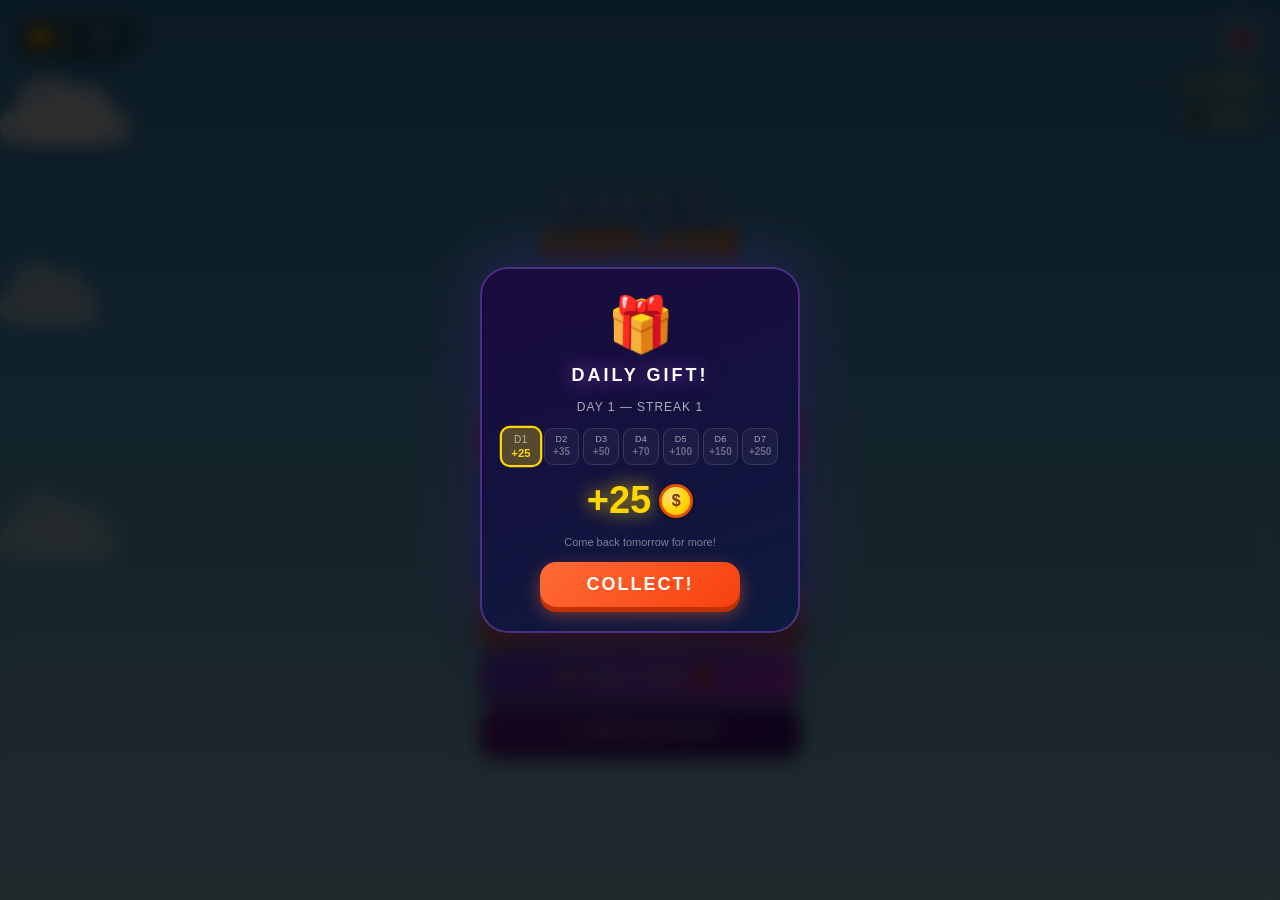
==== commit ce10d0a5: "v54: Battle Pass system + missions + reduced daily reward - Battle Pass screen with 15 tiers (coins " ====
--- a/index.html
+++ b/index.html
@@ -11,7 +11,7 @@
 <link rel="manifest" href="manifest.json">
 <link rel="apple-touch-icon" href="icons/apple-touch-icon.png">
 <link rel="icon" type="image/svg+xml" href="icons/icon.svg">
-<link rel="stylesheet" href="css/style.css?v=34">
+<link rel="stylesheet" href="css/style.css?v=35">
 </head>
 <body>
 
@@ -143,6 +143,36 @@
     <button id="levelsBtn" class="btn-levels" data-i18n="levelsBtn">🗺️ LEVELS</button>
     <button id="shopBtn" class="btn-upgrades" data-i18n="upgradesMenu">⚙️ UPGRADES</button>
     <button id="spinBtn" class="btn-spin" onclick="showSpin()">🎰 DAILY SPIN <span id="spin-badge" class="spin-badge hidden">!</span><span id="spin-countdown" class="spin-countdown"></span></button>
+    <button id="bpBtn" class="btn-bp">⚔️ BATTLE PASS <span id="bp-missions-badge" class="spin-badge hidden">!</span></button>
+  </div>
+</div>
+
+<!-- BATTLE PASS SCREEN -->
+<div id="screen-bp" class="screen">
+  <div class="bp-screen-wrap">
+    <div class="bp-header-bar">
+      <button class="bp-back-btn" onclick="closeBP()">← BACK</button>
+      <div class="bp-header-title">⚔️ BATTLE PASS</div>
+      <div class="bp-header-coins">
+        <span class="coin coin-sm" style="width:16px;height:16px;font-size:9px;border-width:1.5px"></span>
+        <span id="bp-header-coins-val">0</span>
+      </div>
+    </div>
+
+    <div class="bp-xp-section">
+      <div id="bp-xp-text" class="bp-xp-text">0 XP — Tier 1 / 15</div>
+      <div class="bp-xp-track">
+        <div id="bp-xp-bar" class="bp-xp-bar"></div>
+      </div>
+    </div>
+
+    <div class="bp-tiers-label">🏆 REWARDS</div>
+    <div class="bp-tiers-scroll">
+      <div id="bp-tiers" class="bp-tiers"></div>
+    </div>
+
+    <div class="bp-missions-label">📋 DAILY MISSIONS</div>
+    <div id="bp-missions" class="bp-missions"></div>
   </div>
 </div>
 
@@ -304,7 +334,7 @@
   </div>
 </div>
 
-<script src="js/game.js?v=53"></script>
+<script src="js/game.js?v=54"></script>
 <script>
   if ("serviceWorker" in navigator) {
     navigator.serviceWorker.register("./sw.js").catch(() => {});
--- a/css/style.css
+++ b/css/style.css
@@ -771,4 +771,113 @@
   transition: opacity .15s, background .15s;
 }
 .spin-ad-btn:not(:disabled):hover { background: rgba(255,255,255,0.14); }
+
+/* ── BATTLE PASS ─────────────────────────── */
+.btn-bp {
+  background: linear-gradient(135deg, #7B1FA2, #4A148C);
+  color: white; border: none; border-radius: 14px;
+  font-size: 16px; font-weight: bold; letter-spacing: 1.5px;
+  padding: 13px 28px; cursor: pointer; width: 100%; max-width: 320px;
+  box-shadow: 0 4px 0 #2d0059, 0 6px 16px rgba(123,31,162,0.4);
+  transition: transform .1s; display: flex; align-items: center; justify-content: center; gap: 8px;
+}
+.btn-bp:active { transform: translateY(2px); box-shadow: 0 2px 0 #2d0059; }
+
+.bp-screen-wrap {
+  width: 100%; max-width: 420px; height: 100%;
+  display: flex; flex-direction: column;
+  background: linear-gradient(170deg, #0d0d22, #12103a);
+  overflow-y: auto; -webkit-overflow-scrolling: touch;
+  padding: 0 0 24px;
+}
+.bp-header-bar {
+  display: flex; align-items: center; justify-content: space-between;
+  padding: 14px 16px; background: rgba(0,0,0,0.3);
+  border-bottom: 1px solid rgba(255,255,255,0.08);
+  flex-shrink: 0;
+}
+.bp-back-btn {
+  background: rgba(255,255,255,0.1); border: 1px solid rgba(255,255,255,0.2);
+  color: white; border-radius: 10px; padding: 6px 12px;
+  font-size: 13px; font-weight: bold; cursor: pointer;
+}
+.bp-back-btn:active { background: rgba(255,255,255,0.2); }
+.bp-header-title {
+  color: #FFD700; font-size: 17px; font-weight: bold; letter-spacing: 2px;
+}
+.bp-header-coins {
+  display: flex; align-items: center; gap: 4px;
+  color: #FFD700; font-size: 14px; font-weight: bold;
+}
+
+.bp-xp-section {
+  padding: 14px 16px 10px; flex-shrink: 0;
+}
+.bp-xp-text {
+  color: rgba(255,255,255,0.7); font-size: 12px; letter-spacing: 0.5px;
+  margin-bottom: 8px; text-align: center;
+}
+.bp-xp-track {
+  width: 100%; height: 12px; border-radius: 6px;
+  background: rgba(255,255,255,0.1); overflow: hidden;
+  border: 1px solid rgba(255,255,255,0.12);
+}
+.bp-xp-bar {
+  height: 100%; border-radius: 6px; width: 0%;
+  background: linear-gradient(90deg, #7B1FA2, #FFD700);
+  transition: width 0.4s ease;
+}
+
+.bp-tiers-label, .bp-missions-label {
+  color: rgba(255,255,255,0.55); font-size: 11px; font-weight: bold;
+  letter-spacing: 1.5px; padding: 10px 16px 6px; flex-shrink: 0;
+}
+.bp-tiers-scroll {
+  overflow-x: auto; -webkit-overflow-scrolling: touch;
+  padding: 4px 16px 8px; flex-shrink: 0;
+}
+.bp-tiers {
+  display: flex; gap: 8px; width: max-content;
+}
+.bp-tier-card {
+  display: flex; flex-direction: column; align-items: center; gap: 6px;
+  background: rgba(255,255,255,0.05); border: 1.5px solid rgba(255,255,255,0.1);
+  border-radius: 14px; padding: 10px 8px; min-width: 64px;
+}
+.bp-tier-card.bp-tier-earned { background: rgba(255,215,0,0.15); border-color: rgba(255,215,0,0.45); }
+.bp-tier-card.bp-tier-next { background: rgba(123,31,162,0.25); border-color: rgba(200,100,255,0.5);
+  box-shadow: 0 0 12px rgba(180,80,255,0.3); }
+.bp-tier-card.bp-tier-done { background: rgba(255,255,255,0.04); border-color: rgba(255,255,255,0.08); opacity: 0.65; }
+.bp-tier-num { color: rgba(255,255,255,0.45); font-size: 10px; font-weight: bold; }
+.bp-tier-reward { color: #FFD700; font-size: 12px; font-weight: bold; white-space: nowrap; }
+.bp-tier-check { color: #4CAF50; font-size: 16px; font-weight: bold; }
+.bp-tier-lock { color: rgba(255,255,255,0.25); font-size: 14px; }
+.bp-tier-claim-btn { font-size: 10px; padding: 4px 8px; }
+
+.bp-claim-btn {
+  background: linear-gradient(135deg, #FFD700, #FF8F00);
+  color: #1a0a00; border: none; border-radius: 10px;
+  font-size: 12px; font-weight: bold; padding: 5px 12px; cursor: pointer;
+  letter-spacing: 0.5px;
+}
+.bp-claim-btn:active { transform: scale(0.95); }
+
+.bp-missions { padding: 0 16px; display: flex; flex-direction: column; gap: 10px; flex-shrink: 0; }
+.bp-mission-card {
+  background: rgba(255,255,255,0.05); border: 1.5px solid rgba(255,255,255,0.1);
+  border-radius: 16px; padding: 14px;
+}
+.bp-mission-card.bp-mc-done { border-color: rgba(255,215,0,0.35); background: rgba(255,215,0,0.07); }
+.bp-mc-top { display: flex; justify-content: space-between; align-items: flex-start; gap: 8px; margin-bottom: 10px; }
+.bp-mc-label { color: white; font-size: 14px; font-weight: bold; flex: 1; }
+.bp-mc-rewards { color: #FFD700; font-size: 11px; white-space: nowrap; flex-shrink: 0; }
+.bp-mc-bar-wrap {
+  width: 100%; height: 8px; border-radius: 4px;
+  background: rgba(255,255,255,0.1); overflow: hidden; margin-bottom: 8px;
+}
+.bp-mc-bar { height: 100%; border-radius: 4px; background: linear-gradient(90deg, #7B1FA2, #E040FB); transition: width 0.3s; }
+.bp-mc-done .bp-mc-bar { background: linear-gradient(90deg, #388E3C, #66BB6A); }
+.bp-mc-bot { display: flex; justify-content: space-between; align-items: center; }
+.bp-mc-prog { color: rgba(255,255,255,0.5); font-size: 12px; }
+.bp-mc-claimed { color: #66BB6A; font-size: 12px; font-weight: bold; }
 .spin-ad-btn:active { transform: scale(0.96); }
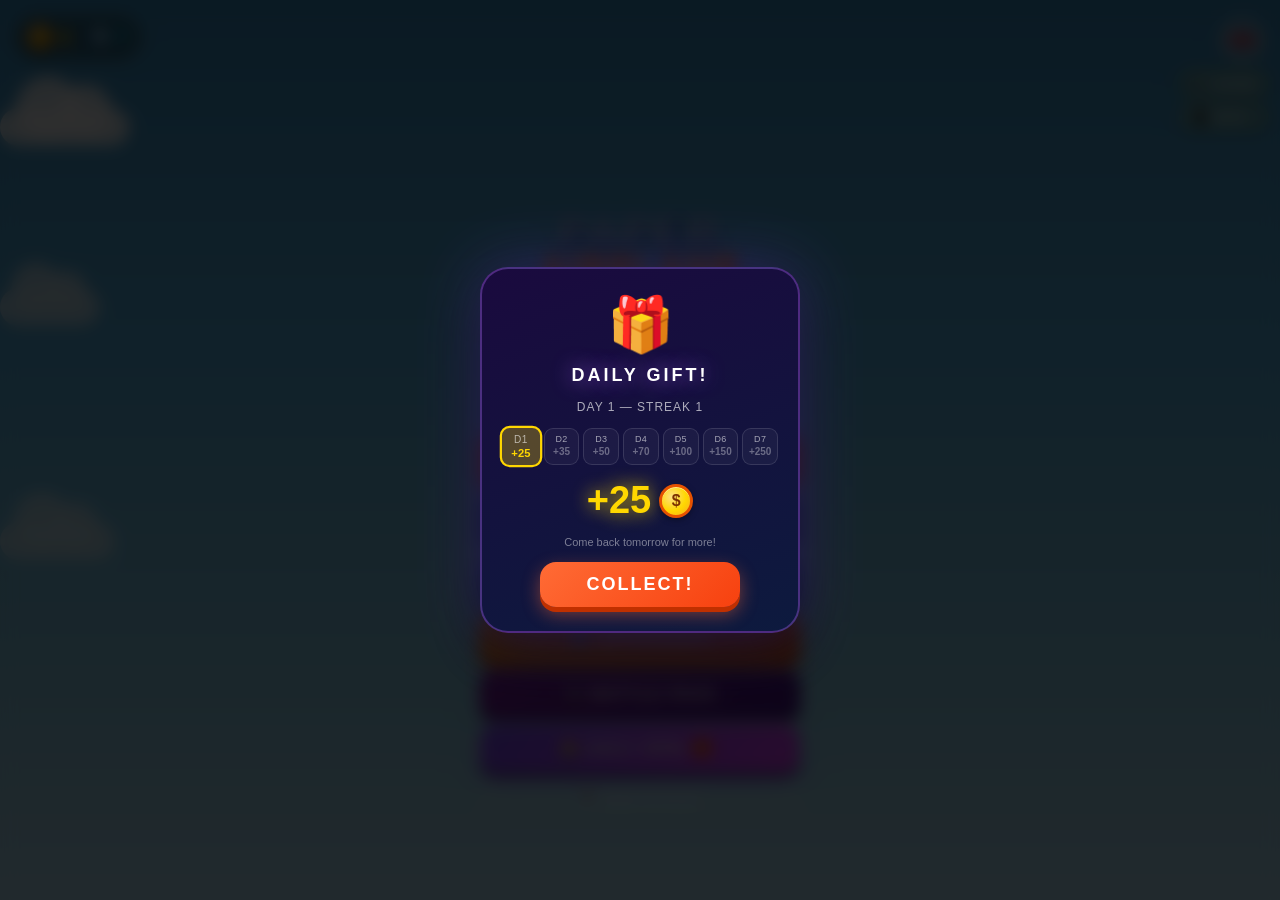
==== commit 97361d0a: "v56: pillar body blocks bullets + How To Play guide + Daily Spin at bottom Bullet-pillar fix: bullet" ====
--- a/index.html
+++ b/index.html
@@ -11,7 +11,7 @@
 <link rel="manifest" href="manifest.json">
 <link rel="apple-touch-icon" href="icons/apple-touch-icon.png">
 <link rel="icon" type="image/svg+xml" href="icons/icon.svg">
-<link rel="stylesheet" href="css/style.css?v=35">
+<link rel="stylesheet" href="css/style.css?v=37">
 </head>
 <body>
 
@@ -142,8 +142,9 @@
     <button id="freePlayBtn" class="btn-free-play">✈️ MY FLIGHT <span id="fp-best-badge" class="fp-best-badge"></span></button>
     <button id="levelsBtn" class="btn-levels" data-i18n="levelsBtn">🗺️ LEVELS</button>
     <button id="shopBtn" class="btn-upgrades" data-i18n="upgradesMenu">⚙️ UPGRADES</button>
+    <button id="bpBtn" class="btn-bp">⚔️ BATTLE PASS <span id="bp-missions-badge" class="spin-badge hidden">!</span></button>
     <button id="spinBtn" class="btn-spin" onclick="showSpin()">🎰 DAILY SPIN <span id="spin-badge" class="spin-badge hidden">!</span><span id="spin-countdown" class="spin-countdown"></span></button>
-    <button id="bpBtn" class="btn-bp">⚔️ BATTLE PASS <span id="bp-missions-badge" class="spin-badge hidden">!</span></button>
+    <button class="btn-howto" onclick="showHowTo()">❓ HOW TO PLAY</button>
   </div>
 </div>
 
@@ -173,6 +174,23 @@
 
     <div class="bp-missions-label">📋 DAILY MISSIONS</div>
     <div id="bp-missions" class="bp-missions"></div>
+  </div>
+</div>
+
+<!-- HOW TO PLAY SCREEN -->
+<div id="screen-howto" class="screen">
+  <div class="howto-wrap">
+    <div class="howto-header">
+      <button class="howto-back-btn" onclick="closeHowTo()">← BACK</button>
+      <div class="howto-title">❓ HOW TO PLAY</div>
+      <div class="howto-page-ind"><span id="howto-page-num">1</span> / <span id="howto-page-total">6</span></div>
+    </div>
+    <div id="howto-content" class="howto-content"></div>
+    <div class="howto-nav">
+      <button id="howto-prev" class="howto-nav-btn" onclick="howToNav(-1)" disabled>‹ PREV</button>
+      <div id="howto-dots" class="howto-dots"></div>
+      <button id="howto-next" class="howto-nav-btn" onclick="howToNav(1)">NEXT ›</button>
+    </div>
   </div>
 </div>
 
--- a/css/style.css
+++ b/css/style.css
@@ -22,6 +22,7 @@
 }
 .screen.active { display: flex; }
 .hidden { display: none !important; }
+
 
 /* ── TUTORIAL MODAL ── */
 .tutorial-modal {
@@ -104,7 +105,14 @@
 .menu-content {
   position: relative; z-index: 1;
   display: flex; flex-direction: column; align-items: center;
-  gap: 9px; width: 100%; padding: 52px 20px 16px;
+  gap: 8px; width: 100%;
+  /* max-height + overflow-y lets the content scroll on small phones
+     (coins badge / settings buttons are position:absolute on the screen, not inside here) */
+  max-height: 100vh;
+  max-height: 100dvh; /* shrinks with mobile browser chrome on newer browsers */
+  overflow-y: auto;
+  -webkit-overflow-scrolling: touch;
+  padding: max(80px, calc(50vh - 295px)) 20px 30px;
 }
 .logo { text-align: center; }
 .logo-plane { font-size: 48px; margin-bottom: 4px; filter: drop-shadow(0 4px 8px rgba(0,0,0,0.3)); animation: float 3s ease-in-out infinite; }
@@ -881,3 +889,75 @@
 .bp-mc-prog { color: rgba(255,255,255,0.5); font-size: 12px; }
 .bp-mc-claimed { color: #66BB6A; font-size: 12px; font-weight: bold; }
 .spin-ad-btn:active { transform: scale(0.96); }
+
+/* ── HOW TO PLAY ── */
+.btn-howto {
+  background: rgba(255,255,255,0.09);
+  color: rgba(255,255,255,0.70);
+  border: 1.5px solid rgba(255,255,255,0.22); border-radius: 12px;
+  font-size: 13px; font-weight: bold; letter-spacing: 1px;
+  padding: 9px 20px; cursor: pointer; width: 100%; max-width: 320px;
+  transition: all 0.15s; display: flex; align-items: center; justify-content: center; gap: 6px;
+}
+.btn-howto:active { background: rgba(255,255,255,0.18); }
+
+.howto-wrap {
+  width: 100%; max-width: 420px; height: 100%;
+  display: flex; flex-direction: column;
+  background: linear-gradient(170deg, #080820, #0d1a2e);
+}
+.howto-header {
+  display: flex; align-items: center; justify-content: space-between;
+  padding: 14px 16px; background: rgba(0,0,0,0.35);
+  border-bottom: 1px solid rgba(255,255,255,0.08); flex-shrink: 0;
+}
+.howto-back-btn {
+  background: rgba(255,255,255,0.10); border: 1px solid rgba(255,255,255,0.20);
+  color: white; border-radius: 10px; padding: 6px 12px;
+  font-size: 13px; font-weight: bold; cursor: pointer;
+}
+.howto-back-btn:active { background: rgba(255,255,255,0.20); }
+.howto-title { color: #FFD700; font-size: 15px; font-weight: bold; letter-spacing: 2px; }
+.howto-page-ind { color: rgba(255,255,255,0.45); font-size: 13px; font-weight: bold; min-width: 40px; text-align: right; }
+
+.howto-content {
+  flex: 1; overflow-y: auto; -webkit-overflow-scrolling: touch;
+  padding: 22px 18px 10px;
+  display: flex; flex-direction: column; align-items: center;
+}
+.howto-page-icon { font-size: 52px; line-height: 1; margin-bottom: 10px; }
+.howto-page-title {
+  font-size: 19px; font-weight: bold; letter-spacing: 2px;
+  margin-bottom: 18px; text-align: center;
+}
+.howto-items { width: 100%; display: flex; flex-direction: column; gap: 10px; }
+.howto-item {
+  display: flex; align-items: flex-start; gap: 12px;
+  background: rgba(255,255,255,0.05);
+  border: 1px solid rgba(255,255,255,0.10); border-radius: 14px;
+  padding: 11px 13px;
+}
+.howto-item-icon { font-size: 26px; line-height: 1; flex-shrink: 0; margin-top: 2px; }
+.howto-item-text { display: flex; flex-direction: column; gap: 3px; }
+.howto-item-label { color: #ffffff; font-size: 14px; font-weight: bold; }
+.howto-item-desc { color: rgba(255,255,255,0.58); font-size: 12px; line-height: 1.45; }
+
+.howto-nav {
+  display: flex; align-items: center; justify-content: space-between;
+  padding: 12px 18px 16px; border-top: 1px solid rgba(255,255,255,0.08);
+  flex-shrink: 0;
+}
+.howto-nav-btn {
+  background: rgba(255,255,255,0.10); border: 1.5px solid rgba(255,255,255,0.24);
+  color: white; border-radius: 12px; padding: 10px 18px;
+  font-size: 14px; font-weight: bold; cursor: pointer; min-width: 90px;
+  transition: background 0.15s;
+}
+.howto-nav-btn:disabled { opacity: 0.28; cursor: default; }
+.howto-nav-btn:not(:disabled):active { background: rgba(255,255,255,0.22); }
+.howto-dots { display: flex; gap: 7px; align-items: center; }
+.howto-dot {
+  width: 8px; height: 8px; border-radius: 50%;
+  background: rgba(255,255,255,0.22); cursor: pointer; transition: all 0.2s;
+}
+.howto-dot.active { background: #FFD700; transform: scale(1.25); }
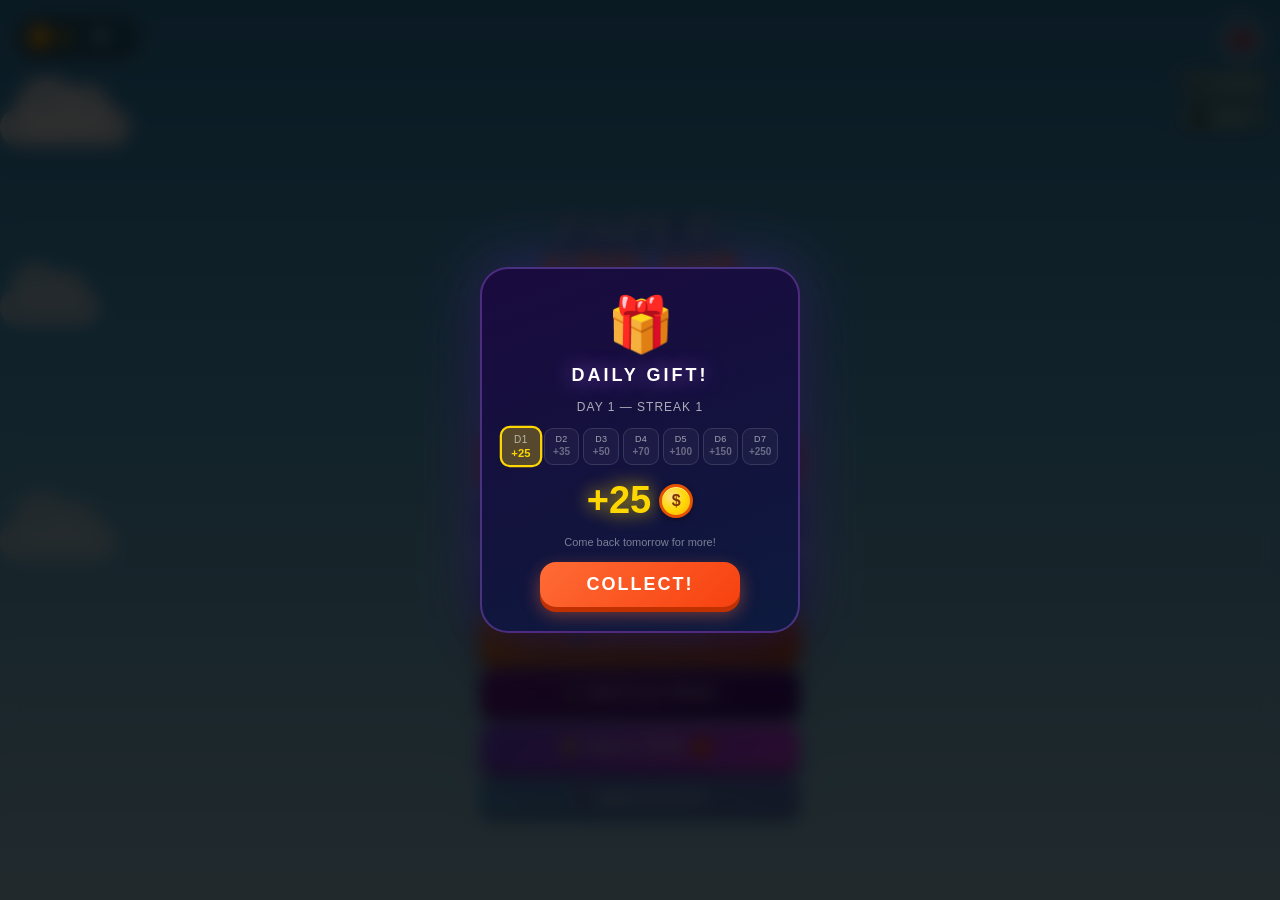
==== commit f0eb706c: "v58: mission toast + wider weak-point hit + howto visibility fixes Mission complete: in-game toast w" ====
--- a/index.html
+++ b/index.html
@@ -11,7 +11,7 @@
 <link rel="manifest" href="manifest.json">
 <link rel="apple-touch-icon" href="icons/apple-touch-icon.png">
 <link rel="icon" type="image/svg+xml" href="icons/icon.svg">
-<link rel="stylesheet" href="css/style.css?v=37">
+<link rel="stylesheet" href="css/style.css?v=38">
 </head>
 <body>
 
--- a/css/style.css
+++ b/css/style.css
@@ -892,17 +892,22 @@
 
 /* ── HOW TO PLAY ── */
 .btn-howto {
-  background: rgba(255,255,255,0.09);
-  color: rgba(255,255,255,0.70);
-  border: 1.5px solid rgba(255,255,255,0.22); border-radius: 12px;
-  font-size: 13px; font-weight: bold; letter-spacing: 1px;
-  padding: 9px 20px; cursor: pointer; width: 100%; max-width: 320px;
+  background: linear-gradient(135deg, rgba(30,120,200,0.55), rgba(60,60,180,0.55));
+  color: #fff;
+  border: 1.5px solid rgba(100,180,255,0.50); border-radius: 12px;
+  font-size: 14px; font-weight: bold; letter-spacing: 1px;
+  padding: 10px 20px; cursor: pointer; width: 100%; max-width: 320px;
   transition: all 0.15s; display: flex; align-items: center; justify-content: center; gap: 6px;
-}
-.btn-howto:active { background: rgba(255,255,255,0.18); }
+  box-shadow: 0 3px 0 rgba(0,0,80,0.5), 0 4px 12px rgba(0,80,200,0.3);
+}
+.btn-howto:active { transform: translateY(2px); box-shadow: 0 1px 0 rgba(0,0,80,0.5); }
+
+/* screen-howto stretches its child to full width/height */
+#screen-howto { align-items: stretch; justify-content: flex-start; }
 
 .howto-wrap {
-  width: 100%; max-width: 420px; height: 100%;
+  width: 100%; max-width: 420px; height: 100dvh; height: 100vh; /* fallback */
+  margin: 0 auto;
   display: flex; flex-direction: column;
   background: linear-gradient(170deg, #080820, #0d1a2e);
 }
@@ -961,3 +966,32 @@
   background: rgba(255,255,255,0.22); cursor: pointer; transition: all 0.2s;
 }
 .howto-dot.active { background: #FFD700; transform: scale(1.25); }
+
+/* ── MISSION COMPLETE TOAST ── */
+.mission-toast {
+  position: fixed; top: 72px; left: 50%; transform: translateX(-50%);
+  z-index: 600; pointer-events: none;
+  background: linear-gradient(135deg, rgba(20,5,50,0.97), rgba(50,10,100,0.97));
+  border: 2px solid rgba(255,215,0,0.7); border-radius: 20px;
+  padding: 12px 22px 10px; text-align: center; min-width: 230px;
+  box-shadow: 0 0 40px rgba(200,120,255,0.55), 0 8px 28px rgba(0,0,0,0.7);
+  animation: mt-slide-in 0.45s cubic-bezier(0.34,1.56,0.64,1) both;
+}
+.mt-stars   { font-size: 20px; letter-spacing: 4px; margin-bottom: 3px; animation: mt-pop 0.6s 0.1s ease both; }
+.mt-title   { color: #FFD700; font-size: 12px; font-weight: bold; letter-spacing: 2px; margin-bottom: 4px; }
+.mt-label   { color: #fff; font-size: 13px; font-weight: bold; margin-bottom: 5px; line-height: 1.3; }
+.mt-rewards { color: #66DD88; font-size: 12px; font-weight: bold; margin-bottom: 3px; }
+.mt-confetti{ font-size: 18px; letter-spacing: 3px; animation: mt-pop 0.6s 0.25s ease both; }
+@keyframes mt-slide-in {
+  from { opacity:0; transform:translateX(-50%) translateY(-22px) scale(0.85); }
+  to   { opacity:1; transform:translateX(-50%) translateY(0)    scale(1);    }
+}
+@keyframes mt-fade-out {
+  from { opacity:1; transform:translateX(-50%) translateY(0) scale(1);    }
+  to   { opacity:0; transform:translateX(-50%) translateY(-16px) scale(0.9); }
+}
+@keyframes mt-pop {
+  0%   { transform: scale(0.4) rotate(-15deg); opacity:0; }
+  70%  { transform: scale(1.25) rotate(5deg);  opacity:1; }
+  100% { transform: scale(1)   rotate(0deg);   opacity:1; }
+}
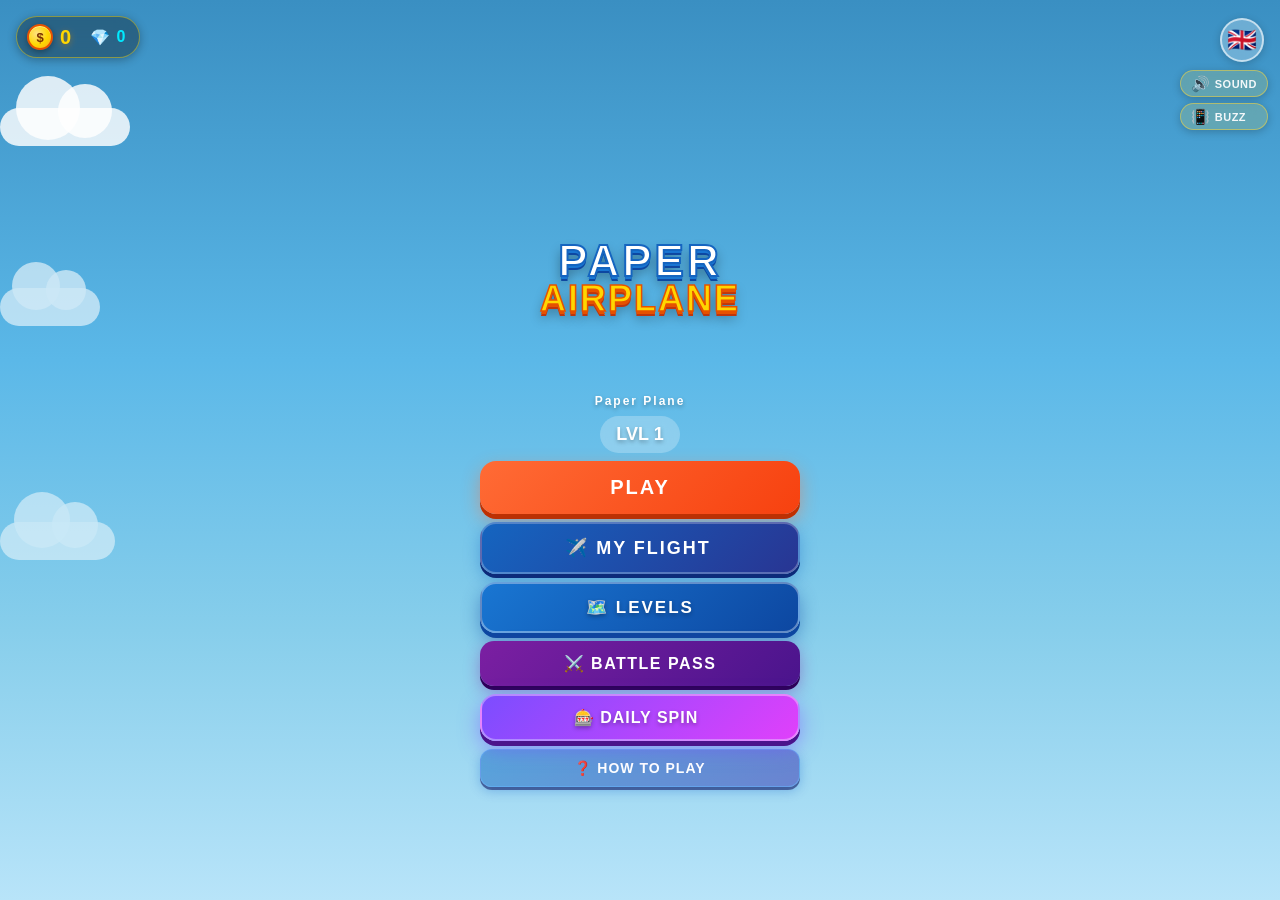
==== commit f7987575: "Remove upgrade system entirely to fix game-breaking bugs - Removed cannon, shield, control, magnet u" ====
--- a/index.html
+++ b/index.html
@@ -11,7 +11,7 @@
 <link rel="manifest" href="manifest.json">
 <link rel="apple-touch-icon" href="icons/apple-touch-icon.png">
 <link rel="icon" type="image/svg+xml" href="icons/icon.svg">
-<link rel="stylesheet" href="css/style.css?v=38">
+<link rel="stylesheet" href="css/style.css?v=41">
 </head>
 <body>
 
@@ -141,7 +141,7 @@
     <button id="playBtn" class="btn-play" data-i18n="play">PLAY</button>
     <button id="freePlayBtn" class="btn-free-play">✈️ MY FLIGHT <span id="fp-best-badge" class="fp-best-badge"></span></button>
     <button id="levelsBtn" class="btn-levels" data-i18n="levelsBtn">🗺️ LEVELS</button>
-    <button id="shopBtn" class="btn-upgrades" data-i18n="upgradesMenu">⚙️ UPGRADES</button>
+    <!-- Upgrades button hidden -->
     <button id="bpBtn" class="btn-bp">⚔️ BATTLE PASS <span id="bp-missions-badge" class="spin-badge hidden">!</span></button>
     <button id="spinBtn" class="btn-spin" onclick="showSpin()">🎰 DAILY SPIN <span id="spin-badge" class="spin-badge hidden">!</span><span id="spin-countdown" class="spin-countdown"></span></button>
     <button class="btn-howto" onclick="showHowTo()">❓ HOW TO PLAY</button>
@@ -177,20 +177,100 @@
   </div>
 </div>
 
-<!-- HOW TO PLAY SCREEN -->
+<!-- HOW TO PLAY SCREEN — single scrollable page -->
 <div id="screen-howto" class="screen">
   <div class="howto-wrap">
     <div class="howto-header">
       <button class="howto-back-btn" onclick="closeHowTo()">← BACK</button>
       <div class="howto-title">❓ HOW TO PLAY</div>
-      <div class="howto-page-ind"><span id="howto-page-num">1</span> / <span id="howto-page-total">6</span></div>
-    </div>
-    <div id="howto-content" class="howto-content"></div>
-    <div class="howto-nav">
-      <button id="howto-prev" class="howto-nav-btn" onclick="howToNav(-1)" disabled>‹ PREV</button>
-      <div id="howto-dots" class="howto-dots"></div>
-      <button id="howto-next" class="howto-nav-btn" onclick="howToNav(1)">NEXT ›</button>
-    </div>
+      <div style="width:72px"></div>
+    </div>
+
+    <div class="howto-scroll">
+
+      <!-- ✋ CONTROLS -->
+      <div class="htp-sec">
+        <div class="htp-sec-title" style="border-color:#42A5F5;color:#42A5F5">✋ CONTROLS</div>
+        <div class="htp-ctrl-row">
+          <div class="htp-phone-art">
+            <div class="htp-pa-body">
+              <div class="htp-pa-plane">✈️</div>
+              <div class="htp-pa-hint">hold ↑ / release ↓</div>
+            </div>
+          </div>
+          <div class="htp-items">
+            <div class="htp-item"><span class="htp-ico">👆</span><span><b>Hold</b> screen → fly UP</span></div>
+            <div class="htp-item"><span class="htp-ico">🖐️</span><span><b>Release</b> → glide DOWN</span></div>
+            <div class="htp-item"><span class="htp-ico">🔫</span><span><b>Double-tap</b> the screen <i>or</i> tap 🔫 → <b>SHOOT</b></span></div>
+          </div>
+        </div>
+      </div>
+
+      <!-- 🔥 SHOOTING — most important section -->
+      <div class="htp-sec htp-sec-fire">
+        <div class="htp-sec-title" style="border-color:#FF7043;color:#FF7043">🔥 HOW TO DESTROY PILLARS</div>
+
+        <!-- Mini pillar diagram -->
+        <div class="htp-pillar-diagram">
+          <div class="htp-pillar-top">
+            <div class="htp-crack-box">
+              <span class="htp-crack-emoji">🔥</span>
+              <div class="htp-crack-arrow">◄ SHOOT THE CRACK!</div>
+            </div>
+          </div>
+          <div class="htp-gap-zone"><span style="font-size:20px">✈️</span><span> fly through here</span></div>
+          <div class="htp-pillar-bot"></div>
+        </div>
+
+        <div class="htp-items">
+          <div class="htp-item htp-item-fire"><span class="htp-ico">🔥</span><span>Some pillars have a <b>glowing orange crack</b> near the gap edge</span></div>
+          <div class="htp-item htp-item-fire"><span class="htp-ico">🎯</span><span><b>Aim at the crack</b> and shoot — the whole pillar explodes!</span></div>
+          <div class="htp-item"><span class="htp-ico">⚠️</span><span>Hitting the wall anywhere else just <b>absorbs</b> your bullet</span></div>
+          <div class="htp-item"><span class="htp-ico">💰</span><span>Destroying a pillar earns <b>+8 coins</b></span></div>
+        </div>
+      </div>
+
+      <!-- ✅ COLLECT -->
+      <div class="htp-sec">
+        <div class="htp-sec-title" style="border-color:#FFA726;color:#FFA726">✅ COLLECT THESE</div>
+        <div class="htp-collectibles">
+          <div class="htp-col-item"><div class="htp-col-icon coin-lg" style="width:28px;height:28px;font-size:13px;border-width:2.5px"></div><div class="htp-col-lbl">Coins</div></div>
+          <div class="htp-col-item"><div class="htp-col-icon" style="background:#00eaff;border-radius:50%;width:28px;height:28px;display:flex;align-items:center;justify-content:center;font-size:16px">💎</div><div class="htp-col-lbl">Diamond</div></div>
+          <div class="htp-col-item"><div class="htp-col-icon" style="font-size:24px">🎁</div><div class="htp-col-lbl">Mystery Box</div></div>
+          <div class="htp-col-item"><div class="htp-col-icon" style="font-size:24px">🛡️</div><div class="htp-col-lbl">Shield</div></div>
+          <div class="htp-col-item"><div class="htp-col-icon" style="font-size:24px">🚀</div><div class="htp-col-lbl">Ammo</div></div>
+        </div>
+        <div class="htp-items" style="margin-top:10px">
+          <div class="htp-item"><span class="htp-ico">💎</span><span>Diamonds are <b>rare</b> — collect every one you see!</span></div>
+          <div class="htp-item"><span class="htp-ico">🛡️</span><span>Shield absorbs <b>one crash</b> — very valuable!</span></div>
+        </div>
+      </div>
+
+      <!-- ☠️ DANGERS -->
+      <div class="htp-sec">
+        <div class="htp-sec-title" style="border-color:#EF5350;color:#EF5350">☠️ AVOID THESE</div>
+        <div class="htp-items">
+          <div class="htp-item htp-item-danger"><span class="htp-ico">🟫</span><span><b>Pillars</b> — fly through the gap, NOT the walls</span></div>
+          <div class="htp-item htp-item-danger"><span class="htp-ico">🔴</span><span><b>Spike Balls</b> — dodge or shoot for +2 coins</span></div>
+          <div class="htp-item htp-item-danger"><span class="htp-ico">🚁</span><span><b>Drones &amp; Missiles</b> — shoot or dodge</span></div>
+          <div class="htp-item htp-item-danger"><span class="htp-ico">☝️</span><span>Don't touch the <b>ceiling or floor</b>!</span></div>
+          <div class="htp-item htp-item-danger"><span class="htp-ico">👹</span><span><b>Boss every 10th level</b> — stock up on ammo first!</span></div>
+        </div>
+      </div>
+
+      <!-- ⚔️ REWARDS -->
+      <div class="htp-sec" style="margin-bottom:30px">
+        <div class="htp-sec-title" style="border-color:#AB47BC;color:#AB47BC">⚔️ PROGRESS &amp; REWARDS</div>
+        <div class="htp-items">
+          <div class="htp-item"><span class="htp-ico">🌍</span><span><b>70 levels</b> across 7 worlds — Sky, Forest, Candy, Ice &amp; more</span></div>
+          <div class="htp-item"><span class="htp-ico">⚔️</span><span><b>Battle Pass</b> — complete daily missions → earn XP → tier rewards</span></div>
+          <div class="htp-item"><span class="htp-ico">🎰</span><span><b>Daily Spin</b> — free spin every 24 hours for coins &amp; bonuses</span></div>
+          <div class="htp-item"><span class="htp-ico">🎁</span><span><b>Daily Gift</b> — log in every day for a coin bonus streak!</span></div>
+        </div>
+        <button class="btn-play" style="margin-top:16px;max-width:220px;font-size:17px;padding:13px 32px" onclick="closeHowTo()">✈️ LET'S FLY!</button>
+      </div>
+
+    </div><!-- /howto-scroll -->
   </div>
 </div>
 
@@ -204,6 +284,7 @@
       <span class="hud-label" data-i18n="level">LEVEL</span>
       <span id="hud-level">1</span>
       <span class="hud-label" style="margin-top:3px"><span class="coin" style="width:14px;height:14px;font-size:8px;vertical-align:middle"></span> <span id="hud-coins" style="color:#FFD700;font-weight:bold;">0</span></span>
+      <span class="hud-label" style="margin-top:3px">🛡️ <span id="hud-shields" style="color:#87CEEB;font-weight:bold;">0</span></span>
     </div>
     <div class="hud-center">
       <span class="hud-label" data-i18n="distance">DISTANCE</span>
@@ -267,6 +348,12 @@
       <span id="death-ammo-count" class="death-ammo-count">0</span>
     </div>
 
+    <!-- Buy shield row — shown when shields < 3 and coins >= 250 -->
+    <div id="death-shield-shop" class="death-ammo-shop hidden">
+      <button class="death-ammo-btn" id="death-buy-shield">🛡️ +1 · 250 <span class="coin coin-sm"></span></button>
+      <span id="death-shield-count" class="death-ammo-count">0</span>
+    </div>
+
     <!-- ENDED section: shown when revives are exhausted -->
     <div id="death-ended" class="hidden">
       <button id="retryBtn2" class="btn-revive-newgame" data-i18n="newGame">NEW GAME</button>
@@ -342,17 +429,14 @@
     <h3 data-i18n="vehicles">VEHICLES</h3>
     <div class="vehicles-grid" id="vehicles-grid"></div>
   </div>
-  <div class="shop-section">
-    <h3 data-i18n="upgradesSec">UPGRADES</h3>
-    <div class="upgrades-list" id="upgrades-list"></div>
-  </div>
+  <!-- Upgrades section hidden -->
   <div class="shop-section">
     <h3>✨ TRAIL SKINS</h3>
     <div class="skins-grid" id="skins-grid"></div>
   </div>
 </div>
 
-<script src="js/game.js?v=54"></script>
+<script src="js/game.js?v=55"></script>
 <script>
   if ("serviceWorker" in navigator) {
     navigator.serviceWorker.register("./sw.js").catch(() => {});
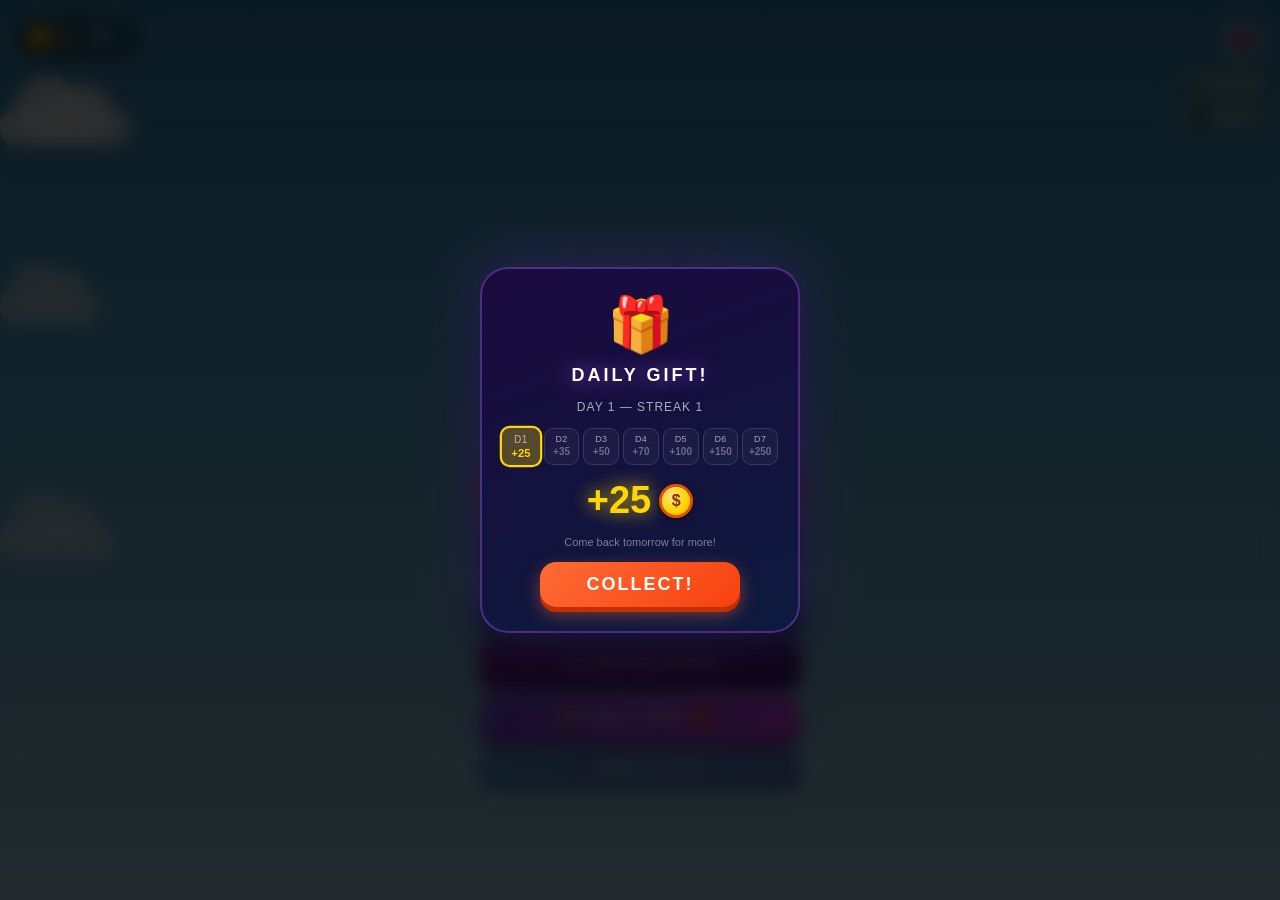
==== commit e7a9b37d: "Fix all outdated '70 levels' references to 100 - index.html: Level select header now shows "LVL X / " ====
--- a/index.html
+++ b/index.html
@@ -262,7 +262,7 @@
       <div class="htp-sec" style="margin-bottom:30px">
         <div class="htp-sec-title" style="border-color:#AB47BC;color:#AB47BC">⚔️ PROGRESS &amp; REWARDS</div>
         <div class="htp-items">
-          <div class="htp-item"><span class="htp-ico">🌍</span><span><b>70 levels</b> across 7 worlds — Sky, Forest, Candy, Ice &amp; more</span></div>
+          <div class="htp-item"><span class="htp-ico">🌍</span><span><b>100 levels</b> across 10 worlds — Sky, Forest, Candy, Space, Void &amp; more</span></div>
           <div class="htp-item"><span class="htp-ico">⚔️</span><span><b>Battle Pass</b> — complete daily missions → earn XP → tier rewards</span></div>
           <div class="htp-item"><span class="htp-ico">🎰</span><span><b>Daily Spin</b> — free spin every 24 hours for coins &amp; bonuses</span></div>
           <div class="htp-item"><span class="htp-ico">🎁</span><span><b>Daily Gift</b> — log in every day for a coin bonus streak!</span></div>
@@ -411,7 +411,7 @@
   <div class="shop-header">
     <button id="levelsBackBtn" class="btn-back">←</button>
     <h1 data-i18n="levelsTitle">LEVELS</h1>
-    <div class="shop-coins">LVL <span id="levels-current">1</span> / 70</div>
+    <div class="shop-coins">LVL <span id="levels-current">1</span> / 100</div>
   </div>
   <div class="levels-scroll">
     <div id="worlds-container"></div>
